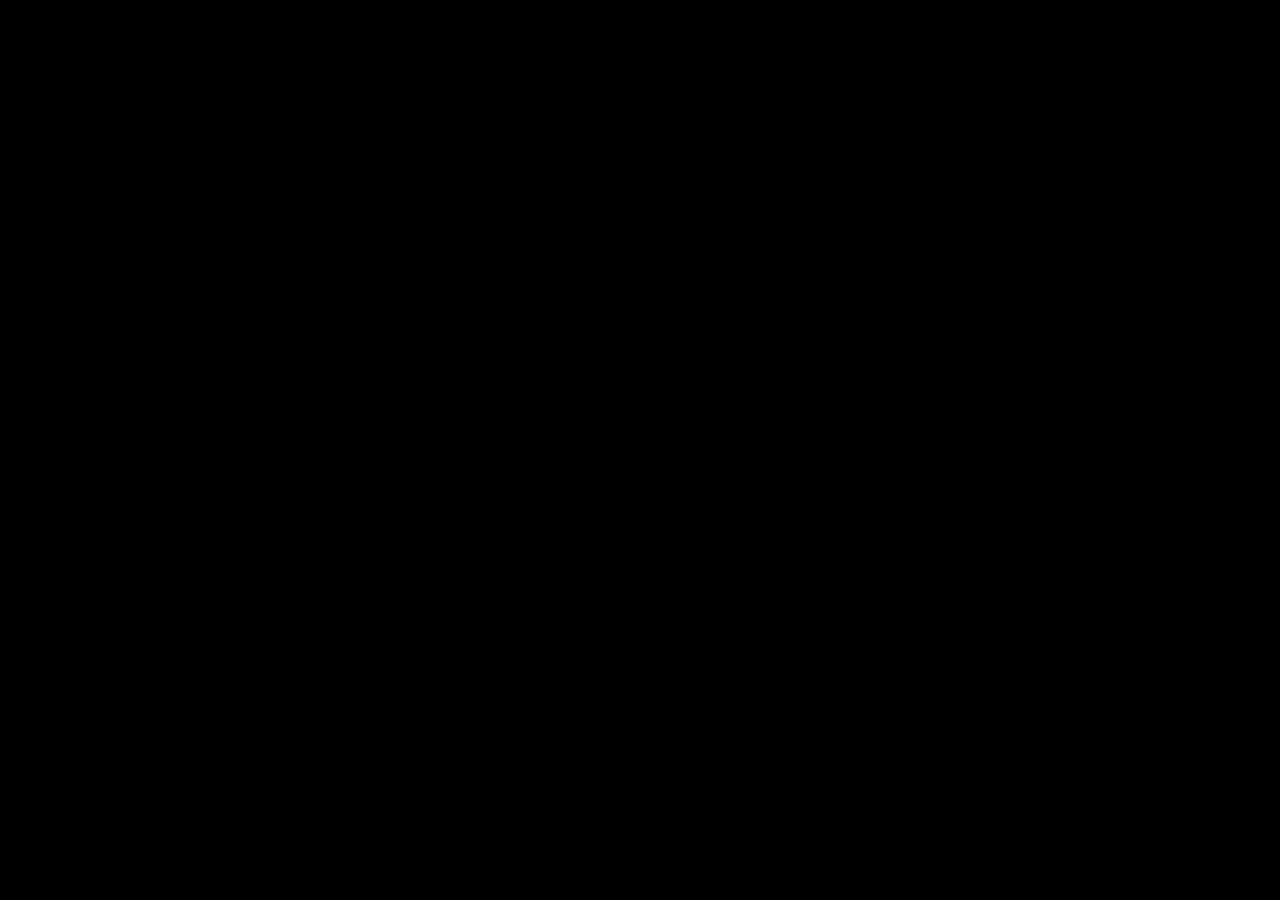
==== index.html @ e36c9ac2 "Adding SASS settings" ====
<!DOCTYPE html>
<html lang="en">
<head>
    <meta charset="UTF-8">
    <meta http-equiv="X-UA-Compatible" content="IE=edge">
    <meta name="viewport" content="width=device-width, initial-scale=1.0">
    <title>Document</title>
    <!-- Links -->
    <link rel="stylesheet" href="./assets/css/styles.css">
</head>
<body>
    
</body>
</html>
---- assets/css/styles.css ----
body {
  background-color: black;
}/*# sourceMappingURL=styles.css.map */
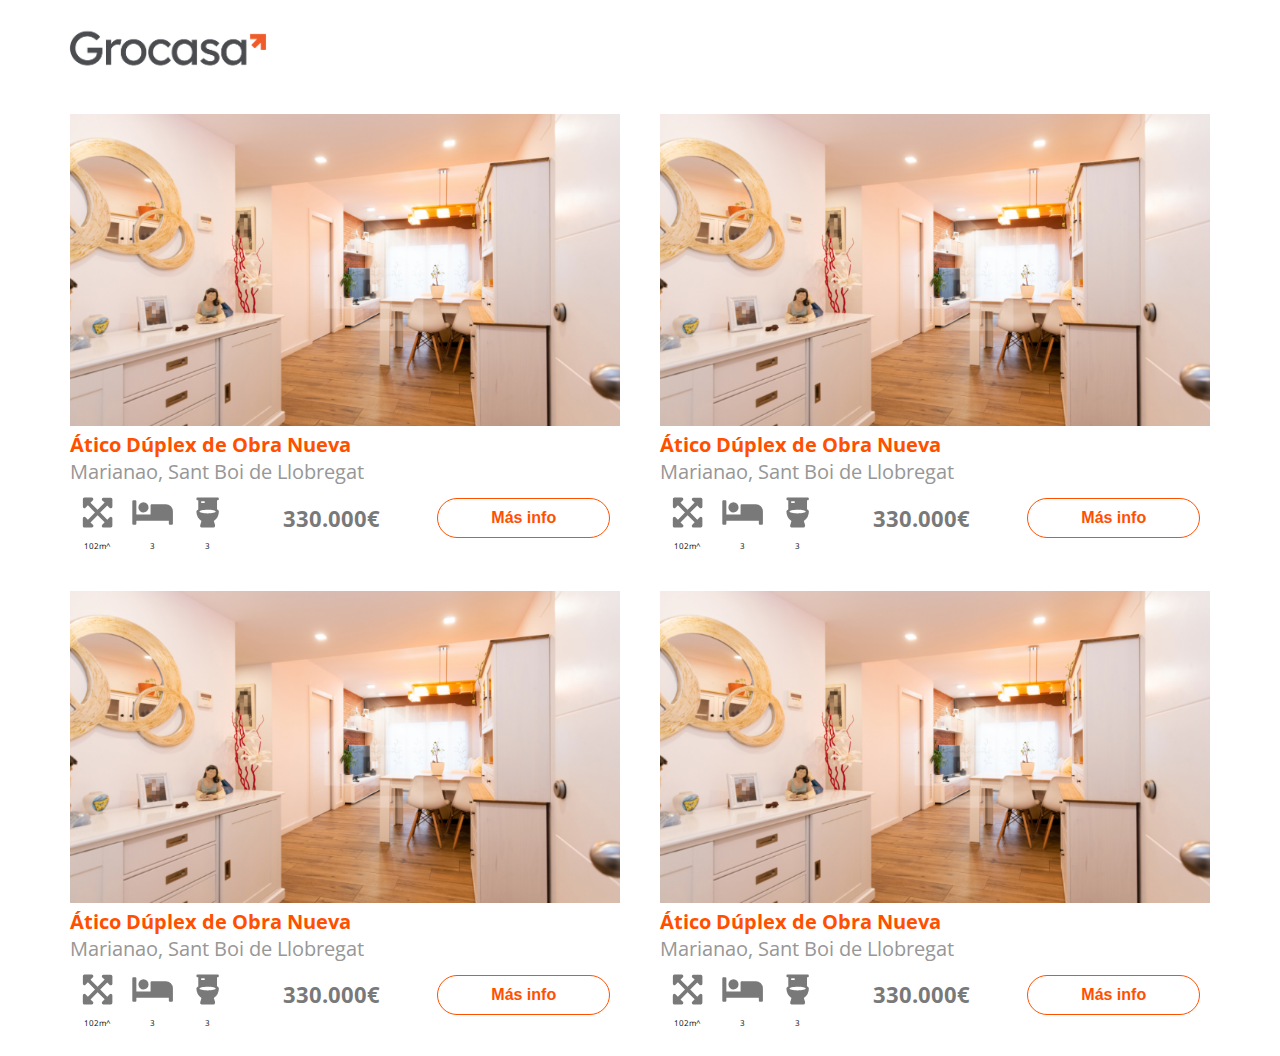
==== commit 7c1843eb: "First part" ====
--- a/index.html
+++ b/index.html
@@ -1,14 +1,131 @@
 <!DOCTYPE html>
 <html lang="en">
-<head>
-    <meta charset="UTF-8">
-    <meta http-equiv="X-UA-Compatible" content="IE=edge">
-    <meta name="viewport" content="width=device-width, initial-scale=1.0">
+  <head>
+    <meta charset="UTF-8" />
+    <meta http-equiv="X-UA-Compatible" content="IE=edge" />
+    <meta name="viewport" content="width=device-width, initial-scale=1.0" />
     <title>Document</title>
     <!-- Links -->
-    <link rel="stylesheet" href="./assets/css/styles.css">
-</head>
-<body>
-    
-</body>
-</html>+    <link rel="stylesheet" href="./assets/css/styles.css" />
+    <link rel="preconnect" href="https://fonts.googleapis.com">
+    <link rel="preconnect" href="https://fonts.gstatic.com" crossorigin>
+    <link href="https://fonts.googleapis.com/css2?family=Open+Sans:ital,wght@0,300;0,400;0,500;0,600;0,700;0,800;1,300;1,400;1,500;1,600;1,700;1,800&display=swap" rel="stylesheet">    
+  </head>
+  <body>
+    <div class="container">
+      <div class="logo">
+        <img src="./assets/images/Grocasa.png" alt="Grocasa logo" />
+      </div>
+      <div class="row">
+        <div class="col-6">
+          <div class="card">
+            <img src="./assets/images/Rectangle -3@2x.png" alt="Product Card" />
+            <h3 class="card-title">Ático Dúplex de Obra Nueva</h3>
+            <span class="card-description">Marianao, Sant Boi de Llobregat</span>
+            <div class="row-items">
+                <div class="first-item">
+                    <img src="./assets/images/WEB_MATERIAL-11.svg" alt="">
+                    <span>102m^</span>
+                </div>
+                <div class="second-item">
+                    <img src="./assets/images/WEB_MATERIAL-10.svg" alt="">
+                    <span>3</span>
+                </div>
+                <div class="third-item">
+                    <img src="./assets/images/WEB_MATERIAL-09.svg" alt="">
+                    <span>3</span>
+                </div>
+                <div class="fourth-item">
+                    <h1>330.000€</h1>
+                </div>
+                <div class="fiveth-item">
+                    <button class="button-redirect" id="redirect">Más info</button>
+                </div>
+            </div>
+          </div>
+        </div>
+        <div class="col-6">
+          <div class="card">
+            <img src="./assets/images/Rectangle -3@2x.png" alt="Product Card" />
+            <h3 class="card-title">Ático Dúplex de Obra Nueva</h3>
+            <span class="card-description">Marianao, Sant Boi de Llobregat</span>
+            <div class="row-items">
+                <div class="first-item">
+                    <img src="./assets/images/WEB_MATERIAL-11.svg" alt="">
+                    <span>102m^</span>
+                </div>
+                <div class="second-item">
+                    <img src="./assets/images/WEB_MATERIAL-10.svg" alt="">
+                    <span>3</span>
+                </div>
+                <div class="third-item">
+                    <img src="./assets/images/WEB_MATERIAL-09.svg" alt="">
+                    <span>3</span>
+                </div>
+                <div class="fourth-item">
+                    <h1>330.000€</h1>
+                </div>
+                <div class="fiveth-item">
+                    <button class="button-redirect" id="redirect">Más info</button>
+                </div>
+            </div>
+          </div>
+        </div>
+        <div class="col-6">
+          <div class="card">
+            <img src="./assets/images/Rectangle -3@2x.png" alt="Product Card" />
+            <h3 class="card-title">Ático Dúplex de Obra Nueva</h3>
+            <span class="card-description">Marianao, Sant Boi de Llobregat</span>
+            <div class="row-items">
+                <div class="first-item">
+                    <img src="./assets/images/WEB_MATERIAL-11.svg" alt="">
+                    <span>102m^</span>
+                </div>
+                <div class="second-item">
+                    <img src="./assets/images/WEB_MATERIAL-10.svg" alt="">
+                    <span>3</span>
+                </div>
+                <div class="third-item">
+                    <img src="./assets/images/WEB_MATERIAL-09.svg" alt="">
+                    <span>3</span>
+                </div>
+                <div class="fourth-item">
+                    <h1>330.000€</h1>
+                </div> 
+                <div class="fiveth-item">
+                    <button class="button-redirect" id="redirect">Más info</button>
+                </div> 
+            </div>
+          </div>
+        </div>
+        <div class="col-6">
+          <div class="card">
+            <img src="./assets/images/Rectangle -3@2x.png" alt="Product Card" />
+            <h3 class="card-title">Ático Dúplex de Obra Nueva</h3>
+            <span class="card-description">Marianao, Sant Boi de Llobregat</span>
+            <div class="row-items">
+                <div class="first-item">
+                    <img src="./assets/images/WEB_MATERIAL-11.svg" alt="">
+                    <span>102m^</span>
+                </div>
+                <div class="second-item">
+                    <img src="./assets/images/WEB_MATERIAL-10.svg" alt="">
+                    <span>3</span>
+                </div>
+                <div class="third-item">
+                    <img src="./assets/images/WEB_MATERIAL-09.svg" alt="">
+                    <span>3</span>
+                </div>
+                <div class="fourth-item">
+                    <h1>330.000€</h1>
+                </div>
+                <div class="fiveth-item">
+                    <button class="button-redirect" id="redirect">Más info</button>
+                </div>
+            </div>
+          </div>
+        </div>
+      </div>
+    </div>
+  </body>
+</html>
--- a/assets/css/styles.css
+++ b/assets/css/styles.css
@@ -1,3 +1,105 @@
+img {
+  width: 100%;
+}
+
+.row {
+  display: flex;
+  flex-wrap: wrap;
+}
+@media (max-width: 768px) {
+  .row {
+    flex-direction: column;
+  }
+}
+
+.col-6 {
+  width: 50%;
+}
+@media (max-width: 820px) {
+  .col-6 {
+    width: 100%;
+  }
+}
+
+.row-items {
+  display: flex;
+}
+
 body {
-  background-color: black;
+  font-family: "Open Sans", sans-serif;
+}
+
+.container {
+  max-width: 1180px;
+  margin-right: auto;
+  margin-left: auto;
+}
+.container .logo {
+  width: 20%;
+}
+@media (max-width: 768px) {
+  .container .logo {
+    display: flex;
+    width: 100%;
+    justify-content: center;
+  }
+  .container .logo img {
+    width: 30%;
+  }
+}
+.container .card {
+  padding: 20px;
+}
+.container .card .card-title {
+  color: #ff5000;
+  margin: 0;
+  font-size: 20px;
+}
+.container .card .card-description {
+  color: #979797;
+  font-size: 20px;
+}
+.container .card .first-item,
+.container .card .second-item,
+.container .card .third-item {
+  display: flex;
+  flex-direction: column;
+  justify-content: center;
+  align-items: center;
+  width: 10%;
+}
+.container .card .first-item span,
+.container .card .second-item span,
+.container .card .third-item span {
+  font-size: 0.5em;
+}
+.container .card .fourth-item,
+.container .card .fiveth-item {
+  display: flex;
+  flex-direction: column;
+  justify-content: center;
+  align-items: center;
+  width: 35%;
+}
+.container .card .fourth-item button,
+.container .card .fiveth-item button {
+  background-color: transparent;
+  border: 1px solid #ff5000;
+  color: #ff5000;
+  width: 90%;
+  height: 40px;
+  font-weight: bold;
+  font-size: 1em;
+  border-radius: 20px;
+}
+.container .card .fourth-item button:hover,
+.container .card .fiveth-item button:hover {
+  background-color: #ff5000;
+  color: #fff;
+}
+.container .card .fourth-item h1 {
+  font-size: 1em;
+  text-align: center;
+  font-size: 140%;
+  color: #797979;
 }/*# sourceMappingURL=styles.css.map */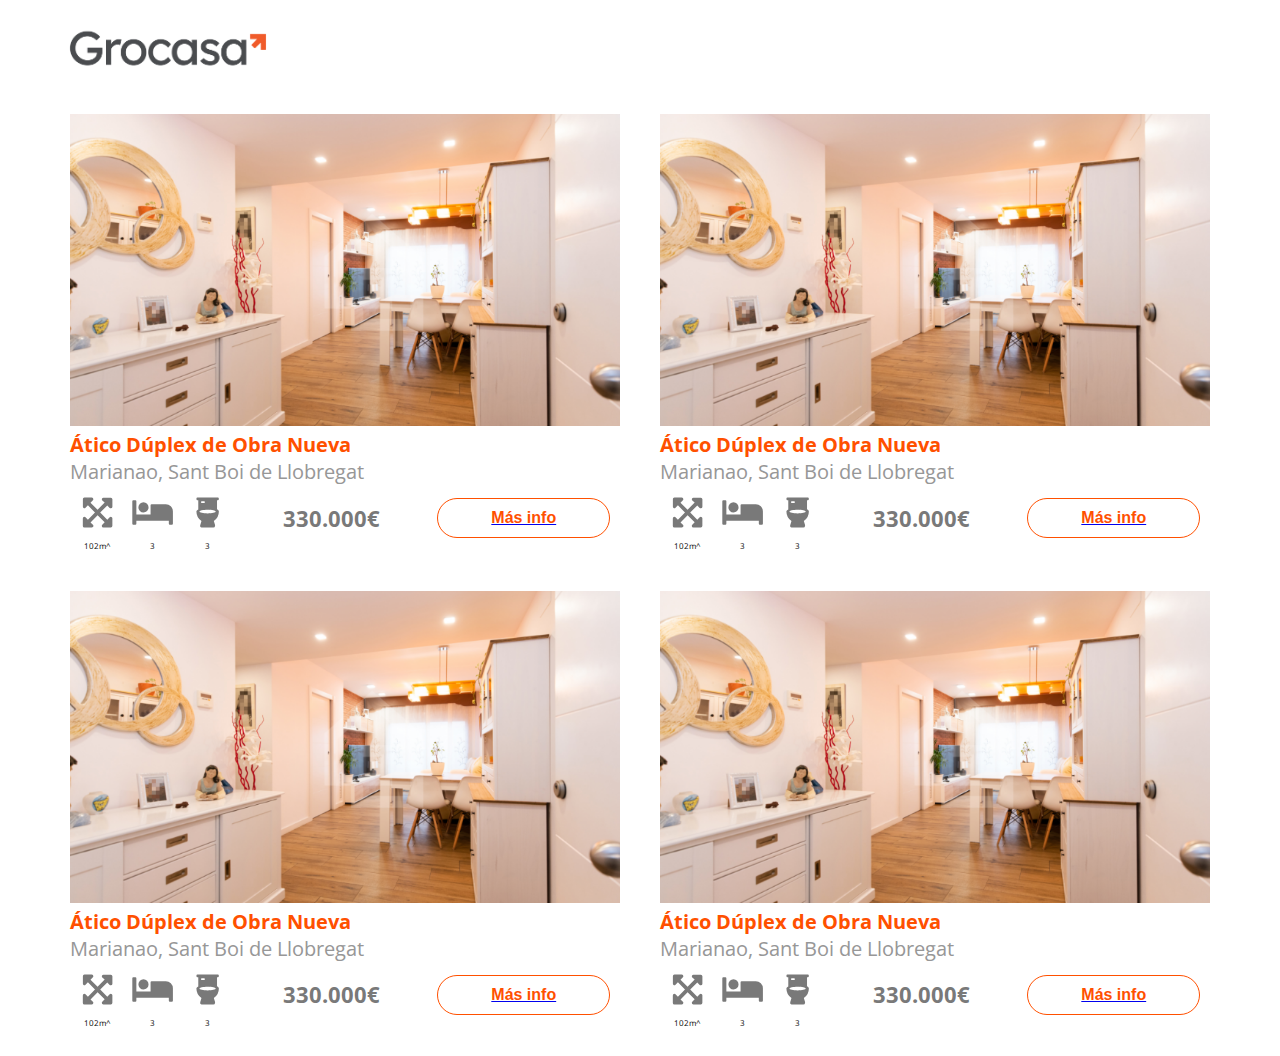
==== commit 16b51295: "Finished project" ====
--- a/index.html
+++ b/index.html
@@ -4,12 +4,15 @@
     <meta charset="UTF-8" />
     <meta http-equiv="X-UA-Compatible" content="IE=edge" />
     <meta name="viewport" content="width=device-width, initial-scale=1.0" />
-    <title>Document</title>
+    <title>Grocasa</title>
     <!-- Links -->
     <link rel="stylesheet" href="./assets/css/styles.css" />
-    <link rel="preconnect" href="https://fonts.googleapis.com">
-    <link rel="preconnect" href="https://fonts.gstatic.com" crossorigin>
-    <link href="https://fonts.googleapis.com/css2?family=Open+Sans:ital,wght@0,300;0,400;0,500;0,600;0,700;0,800;1,300;1,400;1,500;1,600;1,700;1,800&display=swap" rel="stylesheet">    
+    <link rel="preconnect" href="https://fonts.googleapis.com" />
+    <link rel="preconnect" href="https://fonts.gstatic.com" crossorigin />
+    <link
+      href="https://fonts.googleapis.com/css2?family=Open+Sans:ital,wght@0,300;0,400;0,500;0,600;0,700;0,800;1,300;1,400;1,500;1,600;1,700;1,800&display=swap"
+      rel="stylesheet"
+    />
   </head>
   <body>
     <div class="container">
@@ -21,26 +24,28 @@
           <div class="card">
             <img src="./assets/images/Rectangle -3@2x.png" alt="Product Card" />
             <h3 class="card-title">Ático Dúplex de Obra Nueva</h3>
-            <span class="card-description">Marianao, Sant Boi de Llobregat</span>
+            <span class="card-description"
+              >Marianao, Sant Boi de Llobregat</span
+            >
             <div class="row-items">
-                <div class="first-item">
-                    <img src="./assets/images/WEB_MATERIAL-11.svg" alt="">
-                    <span>102m^</span>
-                </div>
-                <div class="second-item">
-                    <img src="./assets/images/WEB_MATERIAL-10.svg" alt="">
-                    <span>3</span>
-                </div>
-                <div class="third-item">
-                    <img src="./assets/images/WEB_MATERIAL-09.svg" alt="">
-                    <span>3</span>
-                </div>
-                <div class="fourth-item">
-                    <h1>330.000€</h1>
-                </div>
-                <div class="fiveth-item">
-                    <button class="button-redirect" id="redirect">Más info</button>
-                </div>
+              <div class="first-item">
+                <img src="./assets/images/WEB_MATERIAL-11.svg" alt="" />
+                <span>102m^</span>
+              </div>
+              <div class="second-item">
+                <img src="./assets/images/WEB_MATERIAL-10.svg" alt="" />
+                <span>3</span>
+              </div>
+              <div class="third-item">
+                <img src="./assets/images/WEB_MATERIAL-09.svg" alt="" />
+                <span>3</span>
+              </div>
+              <div class="fourth-item">
+                <h1>330.000€</h1>
+              </div>
+              <a href="./details.html" class="fiveth-item">
+                <button class="button-redirect" id="redirect">Más info</button>
+              </a>
             </div>
           </div>
         </div>
@@ -48,26 +53,28 @@
           <div class="card">
             <img src="./assets/images/Rectangle -3@2x.png" alt="Product Card" />
             <h3 class="card-title">Ático Dúplex de Obra Nueva</h3>
-            <span class="card-description">Marianao, Sant Boi de Llobregat</span>
+            <span class="card-description"
+              >Marianao, Sant Boi de Llobregat</span
+            >
             <div class="row-items">
-                <div class="first-item">
-                    <img src="./assets/images/WEB_MATERIAL-11.svg" alt="">
-                    <span>102m^</span>
-                </div>
-                <div class="second-item">
-                    <img src="./assets/images/WEB_MATERIAL-10.svg" alt="">
-                    <span>3</span>
-                </div>
-                <div class="third-item">
-                    <img src="./assets/images/WEB_MATERIAL-09.svg" alt="">
-                    <span>3</span>
-                </div>
-                <div class="fourth-item">
-                    <h1>330.000€</h1>
-                </div>
-                <div class="fiveth-item">
-                    <button class="button-redirect" id="redirect">Más info</button>
-                </div>
+              <div class="first-item">
+                <img src="./assets/images/WEB_MATERIAL-11.svg" alt="" />
+                <span>102m^</span>
+              </div>
+              <div class="second-item">
+                <img src="./assets/images/WEB_MATERIAL-10.svg" alt="" />
+                <span>3</span>
+              </div>
+              <div class="third-item">
+                <img src="./assets/images/WEB_MATERIAL-09.svg" alt="" />
+                <span>3</span>
+              </div>
+              <div class="fourth-item">
+                <h1>330.000€</h1>
+              </div>
+              <a href="./details.html" class="fiveth-item">
+                <button class="button-redirect" id="redirect2">Más info</button>
+              </a>
             </div>
           </div>
         </div>
@@ -75,26 +82,28 @@
           <div class="card">
             <img src="./assets/images/Rectangle -3@2x.png" alt="Product Card" />
             <h3 class="card-title">Ático Dúplex de Obra Nueva</h3>
-            <span class="card-description">Marianao, Sant Boi de Llobregat</span>
+            <span class="card-description"
+              >Marianao, Sant Boi de Llobregat</span
+            >
             <div class="row-items">
-                <div class="first-item">
-                    <img src="./assets/images/WEB_MATERIAL-11.svg" alt="">
-                    <span>102m^</span>
-                </div>
-                <div class="second-item">
-                    <img src="./assets/images/WEB_MATERIAL-10.svg" alt="">
-                    <span>3</span>
-                </div>
-                <div class="third-item">
-                    <img src="./assets/images/WEB_MATERIAL-09.svg" alt="">
-                    <span>3</span>
-                </div>
-                <div class="fourth-item">
-                    <h1>330.000€</h1>
-                </div> 
-                <div class="fiveth-item">
-                    <button class="button-redirect" id="redirect">Más info</button>
-                </div> 
+              <div class="first-item">
+                <img src="./assets/images/WEB_MATERIAL-11.svg" alt="" />
+                <span>102m^</span>
+              </div>
+              <div class="second-item">
+                <img src="./assets/images/WEB_MATERIAL-10.svg" alt="" />
+                <span>3</span>
+              </div>
+              <div class="third-item">
+                <img src="./assets/images/WEB_MATERIAL-09.svg" alt="" />
+                <span>3</span>
+              </div>
+              <div class="fourth-item">
+                <h1>330.000€</h1>
+              </div>
+              <a href="./details.html" class="fiveth-item">
+                <button class="button-redirect" id="redirect3">Más info</button>
+              </a>
             </div>
           </div>
         </div>
@@ -102,26 +111,28 @@
           <div class="card">
             <img src="./assets/images/Rectangle -3@2x.png" alt="Product Card" />
             <h3 class="card-title">Ático Dúplex de Obra Nueva</h3>
-            <span class="card-description">Marianao, Sant Boi de Llobregat</span>
+            <span class="card-description"
+              >Marianao, Sant Boi de Llobregat</span
+            >
             <div class="row-items">
-                <div class="first-item">
-                    <img src="./assets/images/WEB_MATERIAL-11.svg" alt="">
-                    <span>102m^</span>
-                </div>
-                <div class="second-item">
-                    <img src="./assets/images/WEB_MATERIAL-10.svg" alt="">
-                    <span>3</span>
-                </div>
-                <div class="third-item">
-                    <img src="./assets/images/WEB_MATERIAL-09.svg" alt="">
-                    <span>3</span>
-                </div>
-                <div class="fourth-item">
-                    <h1>330.000€</h1>
-                </div>
-                <div class="fiveth-item">
-                    <button class="button-redirect" id="redirect">Más info</button>
-                </div>
+              <div class="first-item">
+                <img src="./assets/images/WEB_MATERIAL-11.svg" alt="" />
+                <span>102m^</span>
+              </div>
+              <div class="second-item">
+                <img src="./assets/images/WEB_MATERIAL-10.svg" alt="" />
+                <span>3</span>
+              </div>
+              <div class="third-item">
+                <img src="./assets/images/WEB_MATERIAL-09.svg" alt="" />
+                <span>3</span>
+              </div>
+              <div class="fourth-item">
+                <h1>330.000€</h1>
+              </div>
+              <a href="./details.html" class="fiveth-item">
+                <button class="button-redirect" id="redirect4">Más info</button>
+              </a>
             </div>
           </div>
         </div>
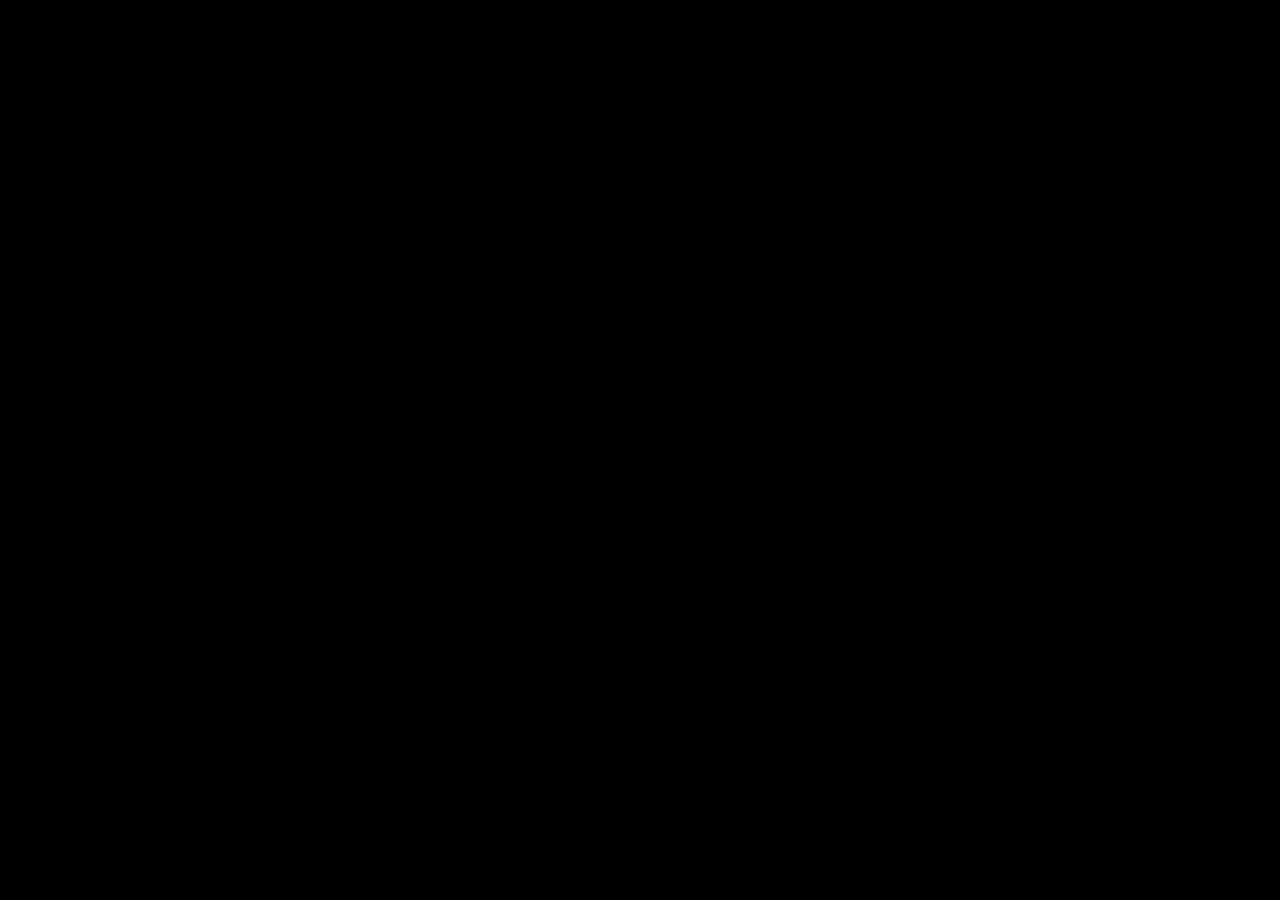
==== commit 8a863d62: "Merge pull request #2 from IAmNelsonArevalo/development" ====
--- a/index.html
+++ b/index.html
@@ -1,142 +1,14 @@
 <!DOCTYPE html>
 <html lang="en">
-  <head>
-    <meta charset="UTF-8" />
-    <meta http-equiv="X-UA-Compatible" content="IE=edge" />
-    <meta name="viewport" content="width=device-width, initial-scale=1.0" />
-    <title>Grocasa</title>
+<head>
+    <meta charset="UTF-8">
+    <meta http-equiv="X-UA-Compatible" content="IE=edge">
+    <meta name="viewport" content="width=device-width, initial-scale=1.0">
+    <title>Document</title>
     <!-- Links -->
-    <link rel="stylesheet" href="./assets/css/styles.css" />
-    <link rel="preconnect" href="https://fonts.googleapis.com" />
-    <link rel="preconnect" href="https://fonts.gstatic.com" crossorigin />
-    <link
-      href="https://fonts.googleapis.com/css2?family=Open+Sans:ital,wght@0,300;0,400;0,500;0,600;0,700;0,800;1,300;1,400;1,500;1,600;1,700;1,800&display=swap"
-      rel="stylesheet"
-    />
-  </head>
-  <body>
-    <div class="container">
-      <div class="logo">
-        <img src="./assets/images/Grocasa.png" alt="Grocasa logo" />
-      </div>
-      <div class="row">
-        <div class="col-6">
-          <div class="card">
-            <img src="./assets/images/Rectangle -3@2x.png" alt="Product Card" />
-            <h3 class="card-title">Ático Dúplex de Obra Nueva</h3>
-            <span class="card-description"
-              >Marianao, Sant Boi de Llobregat</span
-            >
-            <div class="row-items">
-              <div class="first-item">
-                <img src="./assets/images/WEB_MATERIAL-11.svg" alt="" />
-                <span>102m^</span>
-              </div>
-              <div class="second-item">
-                <img src="./assets/images/WEB_MATERIAL-10.svg" alt="" />
-                <span>3</span>
-              </div>
-              <div class="third-item">
-                <img src="./assets/images/WEB_MATERIAL-09.svg" alt="" />
-                <span>3</span>
-              </div>
-              <div class="fourth-item">
-                <h1>330.000€</h1>
-              </div>
-              <a href="./details.html" class="fiveth-item">
-                <button class="button-redirect" id="redirect">Más info</button>
-              </a>
-            </div>
-          </div>
-        </div>
-        <div class="col-6">
-          <div class="card">
-            <img src="./assets/images/Rectangle -3@2x.png" alt="Product Card" />
-            <h3 class="card-title">Ático Dúplex de Obra Nueva</h3>
-            <span class="card-description"
-              >Marianao, Sant Boi de Llobregat</span
-            >
-            <div class="row-items">
-              <div class="first-item">
-                <img src="./assets/images/WEB_MATERIAL-11.svg" alt="" />
-                <span>102m^</span>
-              </div>
-              <div class="second-item">
-                <img src="./assets/images/WEB_MATERIAL-10.svg" alt="" />
-                <span>3</span>
-              </div>
-              <div class="third-item">
-                <img src="./assets/images/WEB_MATERIAL-09.svg" alt="" />
-                <span>3</span>
-              </div>
-              <div class="fourth-item">
-                <h1>330.000€</h1>
-              </div>
-              <a href="./details.html" class="fiveth-item">
-                <button class="button-redirect" id="redirect2">Más info</button>
-              </a>
-            </div>
-          </div>
-        </div>
-        <div class="col-6">
-          <div class="card">
-            <img src="./assets/images/Rectangle -3@2x.png" alt="Product Card" />
-            <h3 class="card-title">Ático Dúplex de Obra Nueva</h3>
-            <span class="card-description"
-              >Marianao, Sant Boi de Llobregat</span
-            >
-            <div class="row-items">
-              <div class="first-item">
-                <img src="./assets/images/WEB_MATERIAL-11.svg" alt="" />
-                <span>102m^</span>
-              </div>
-              <div class="second-item">
-                <img src="./assets/images/WEB_MATERIAL-10.svg" alt="" />
-                <span>3</span>
-              </div>
-              <div class="third-item">
-                <img src="./assets/images/WEB_MATERIAL-09.svg" alt="" />
-                <span>3</span>
-              </div>
-              <div class="fourth-item">
-                <h1>330.000€</h1>
-              </div>
-              <a href="./details.html" class="fiveth-item">
-                <button class="button-redirect" id="redirect3">Más info</button>
-              </a>
-            </div>
-          </div>
-        </div>
-        <div class="col-6">
-          <div class="card">
-            <img src="./assets/images/Rectangle -3@2x.png" alt="Product Card" />
-            <h3 class="card-title">Ático Dúplex de Obra Nueva</h3>
-            <span class="card-description"
-              >Marianao, Sant Boi de Llobregat</span
-            >
-            <div class="row-items">
-              <div class="first-item">
-                <img src="./assets/images/WEB_MATERIAL-11.svg" alt="" />
-                <span>102m^</span>
-              </div>
-              <div class="second-item">
-                <img src="./assets/images/WEB_MATERIAL-10.svg" alt="" />
-                <span>3</span>
-              </div>
-              <div class="third-item">
-                <img src="./assets/images/WEB_MATERIAL-09.svg" alt="" />
-                <span>3</span>
-              </div>
-              <div class="fourth-item">
-                <h1>330.000€</h1>
-              </div>
-              <a href="./details.html" class="fiveth-item">
-                <button class="button-redirect" id="redirect4">Más info</button>
-              </a>
-            </div>
-          </div>
-        </div>
-      </div>
-    </div>
-  </body>
-</html>
+    <link rel="stylesheet" href="./assets/css/styles.css">
+</head>
+<body>
+    
+</body>
+</html>--- a/assets/css/styles.css
+++ b/assets/css/styles.css
@@ -1,105 +1,3 @@
-img {
-  width: 100%;
-}
-
-.row {
-  display: flex;
-  flex-wrap: wrap;
-}
-@media (max-width: 768px) {
-  .row {
-    flex-direction: column;
-  }
-}
-
-.col-6 {
-  width: 50%;
-}
-@media (max-width: 820px) {
-  .col-6 {
-    width: 100%;
-  }
-}
-
-.row-items {
-  display: flex;
-}
-
 body {
-  font-family: "Open Sans", sans-serif;
-}
-
-.container {
-  max-width: 1180px;
-  margin-right: auto;
-  margin-left: auto;
-}
-.container .logo {
-  width: 20%;
-}
-@media (max-width: 768px) {
-  .container .logo {
-    display: flex;
-    width: 100%;
-    justify-content: center;
-  }
-  .container .logo img {
-    width: 30%;
-  }
-}
-.container .card {
-  padding: 20px;
-}
-.container .card .card-title {
-  color: #ff5000;
-  margin: 0;
-  font-size: 20px;
-}
-.container .card .card-description {
-  color: #979797;
-  font-size: 20px;
-}
-.container .card .first-item,
-.container .card .second-item,
-.container .card .third-item {
-  display: flex;
-  flex-direction: column;
-  justify-content: center;
-  align-items: center;
-  width: 10%;
-}
-.container .card .first-item span,
-.container .card .second-item span,
-.container .card .third-item span {
-  font-size: 0.5em;
-}
-.container .card .fourth-item,
-.container .card .fiveth-item {
-  display: flex;
-  flex-direction: column;
-  justify-content: center;
-  align-items: center;
-  width: 35%;
-}
-.container .card .fourth-item button,
-.container .card .fiveth-item button {
-  background-color: transparent;
-  border: 1px solid #ff5000;
-  color: #ff5000;
-  width: 90%;
-  height: 40px;
-  font-weight: bold;
-  font-size: 1em;
-  border-radius: 20px;
-}
-.container .card .fourth-item button:hover,
-.container .card .fiveth-item button:hover {
-  background-color: #ff5000;
-  color: #fff;
-}
-.container .card .fourth-item h1 {
-  font-size: 1em;
-  text-align: center;
-  font-size: 140%;
-  color: #797979;
+  background-color: black;
 }/*# sourceMappingURL=styles.css.map */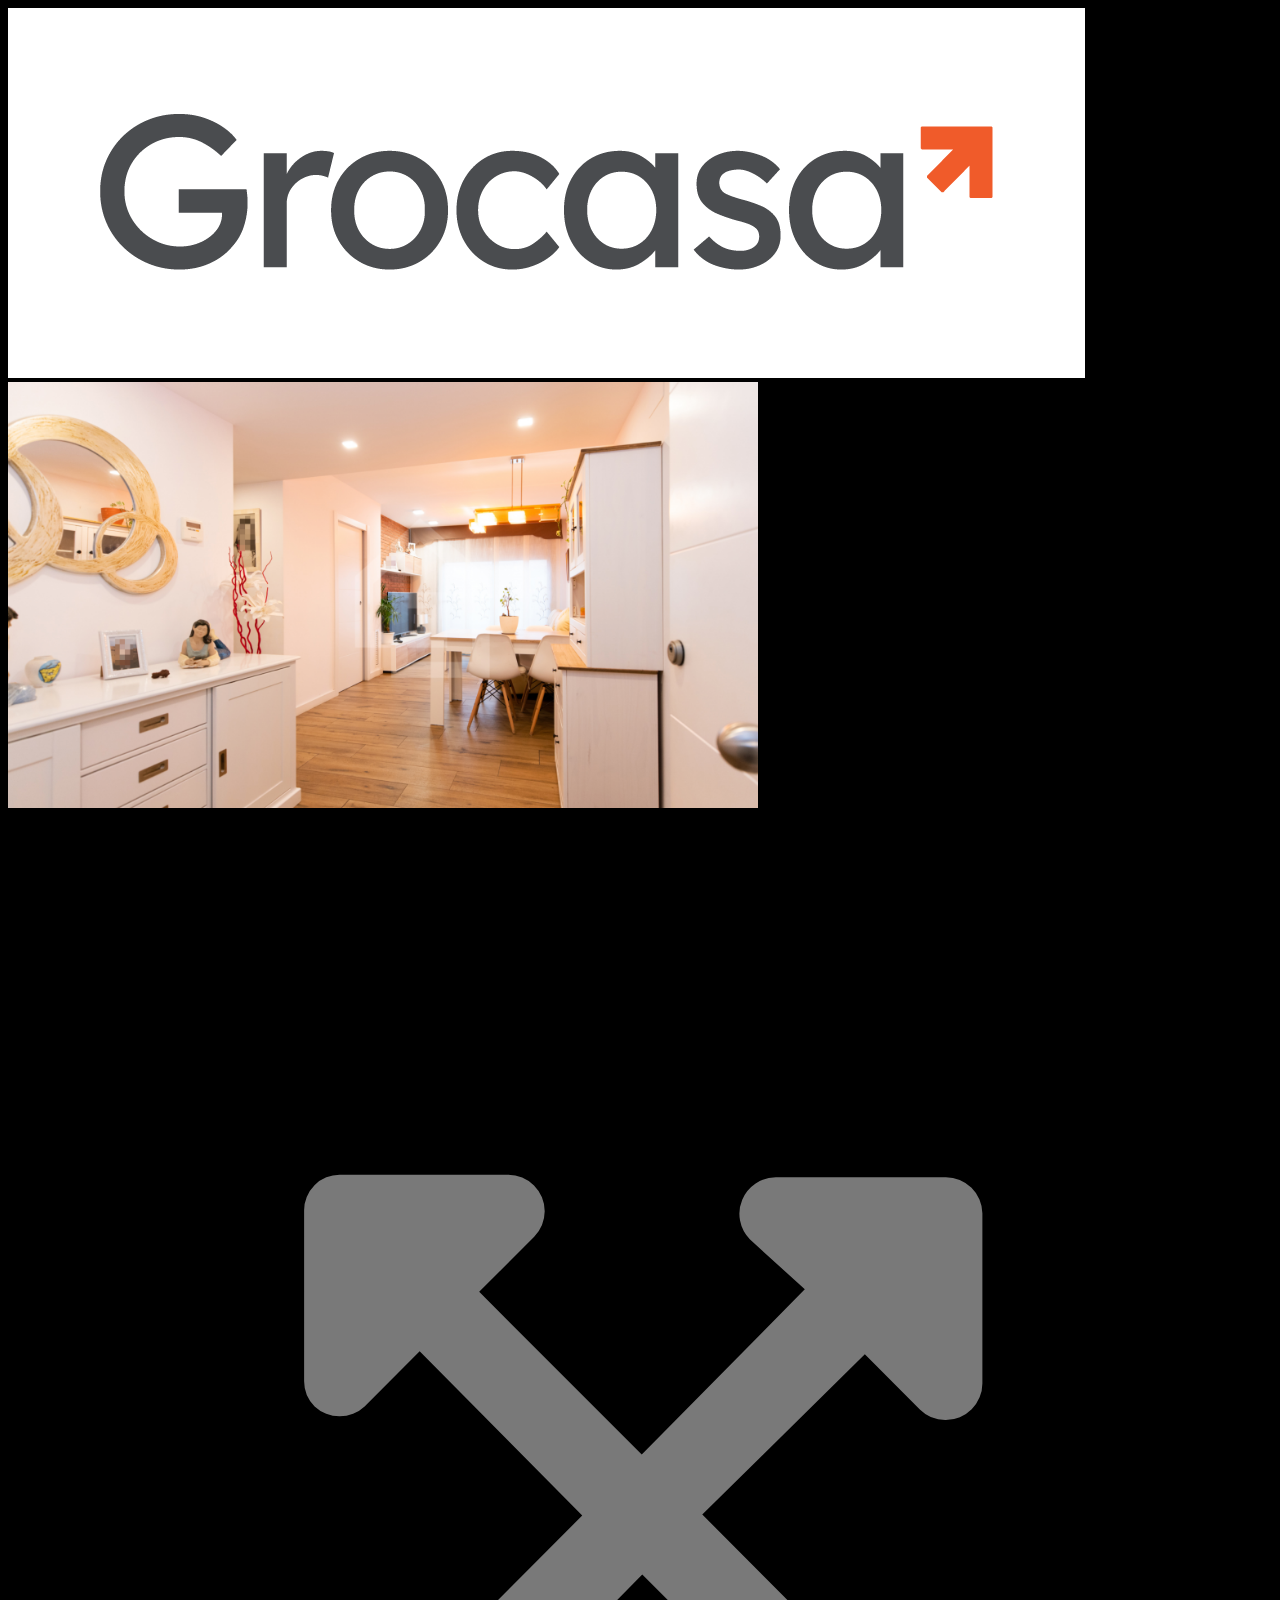
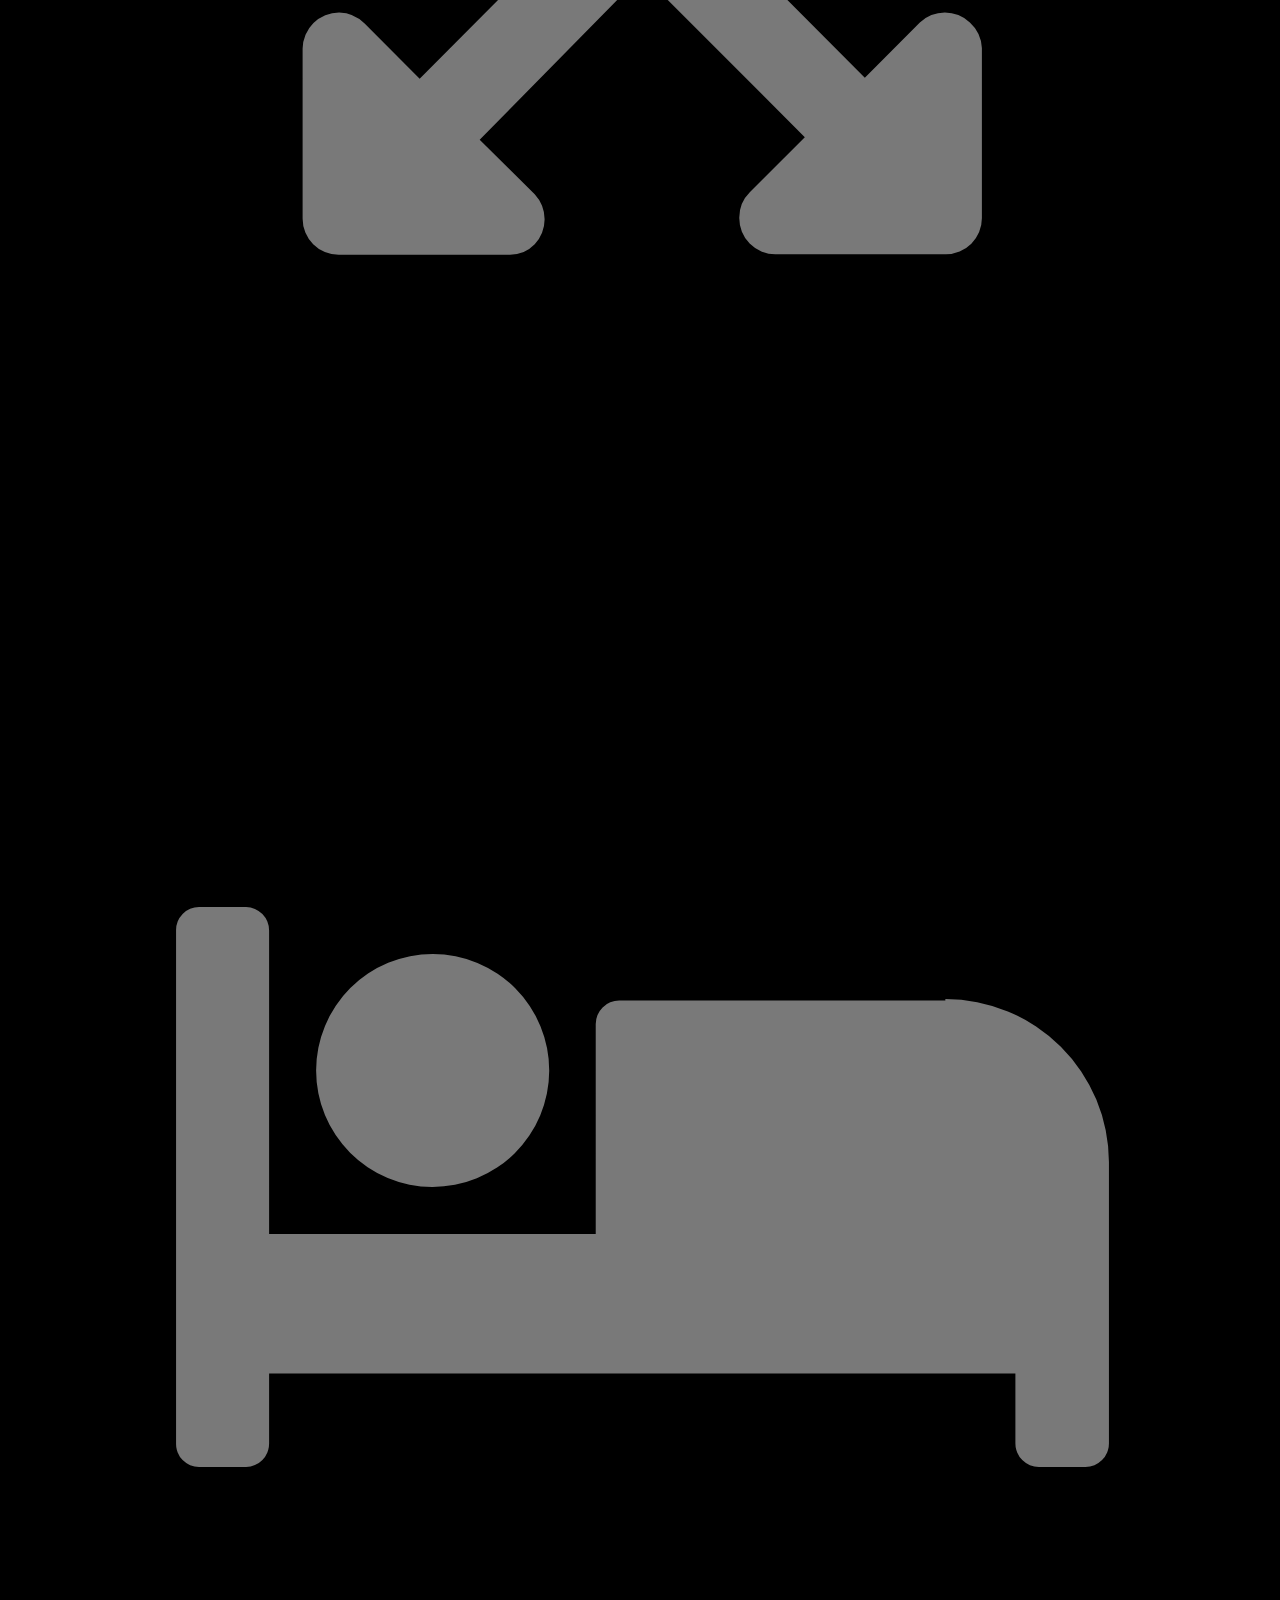
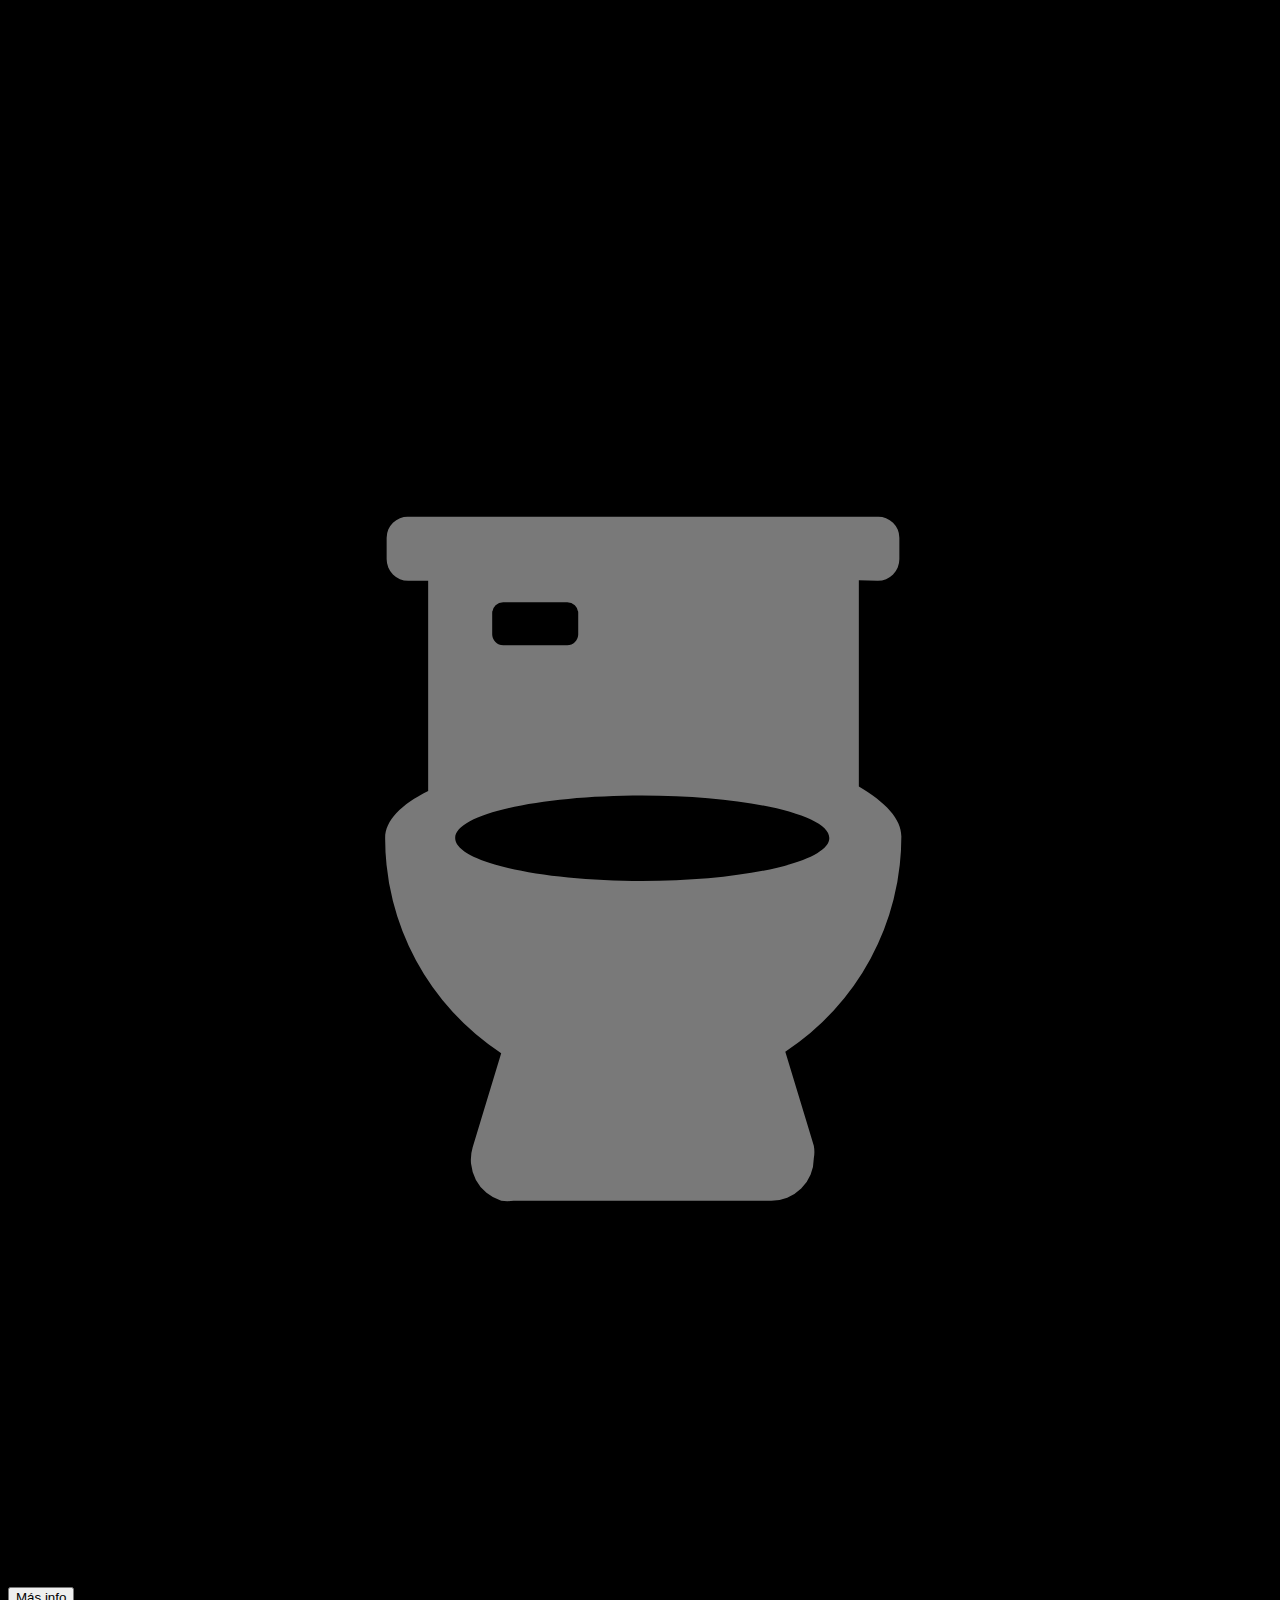
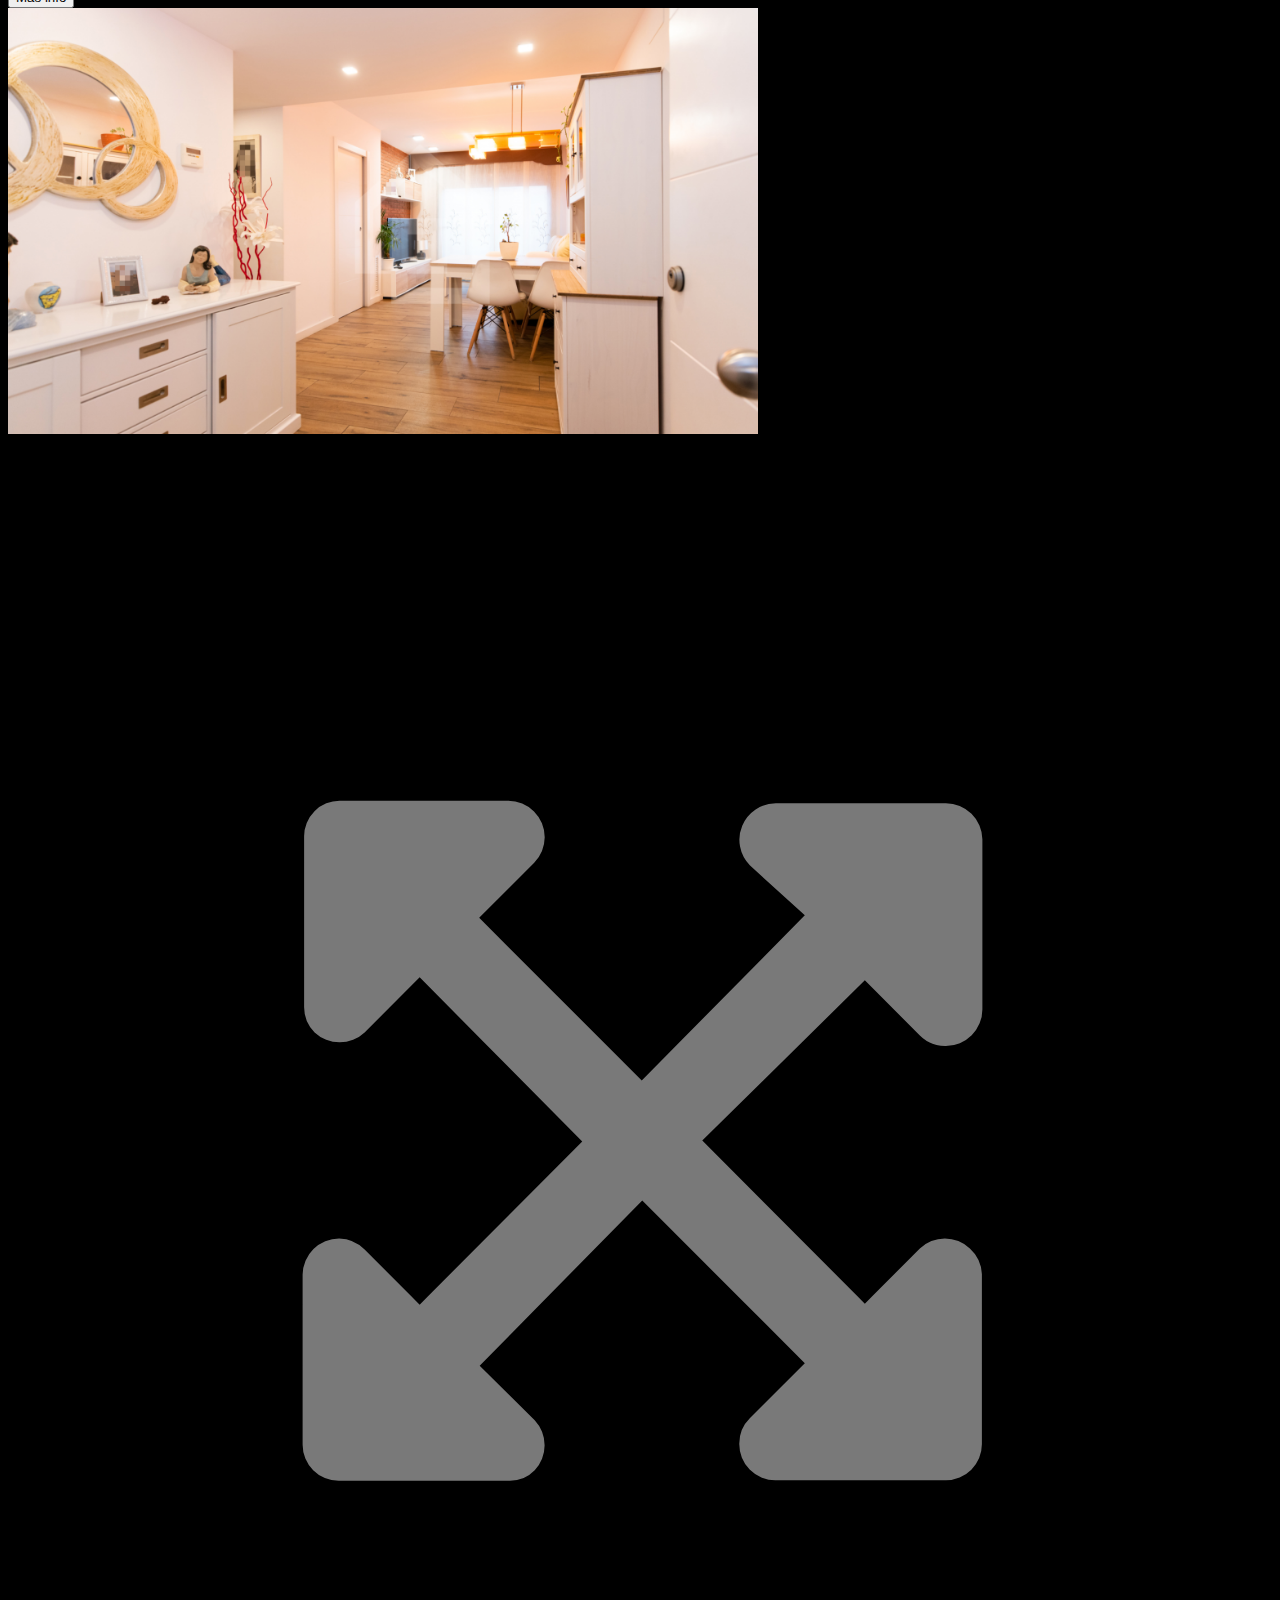
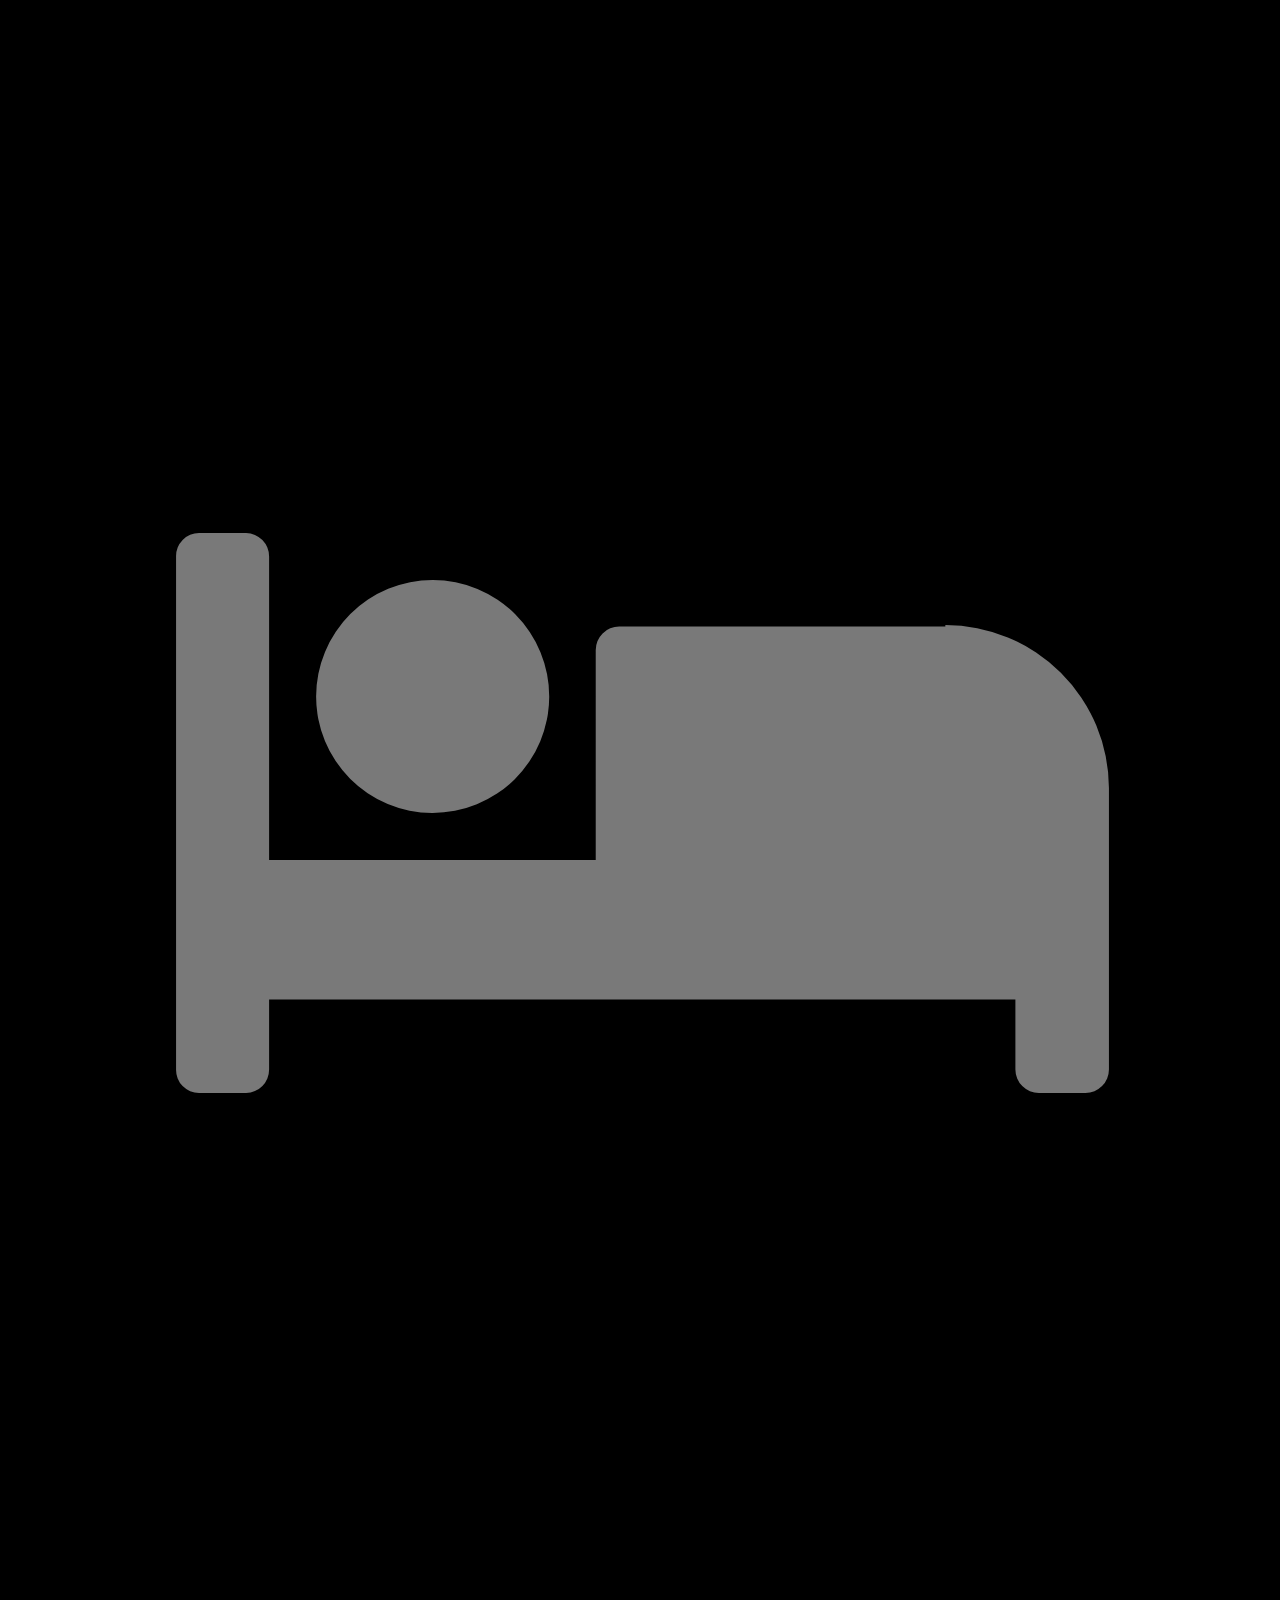
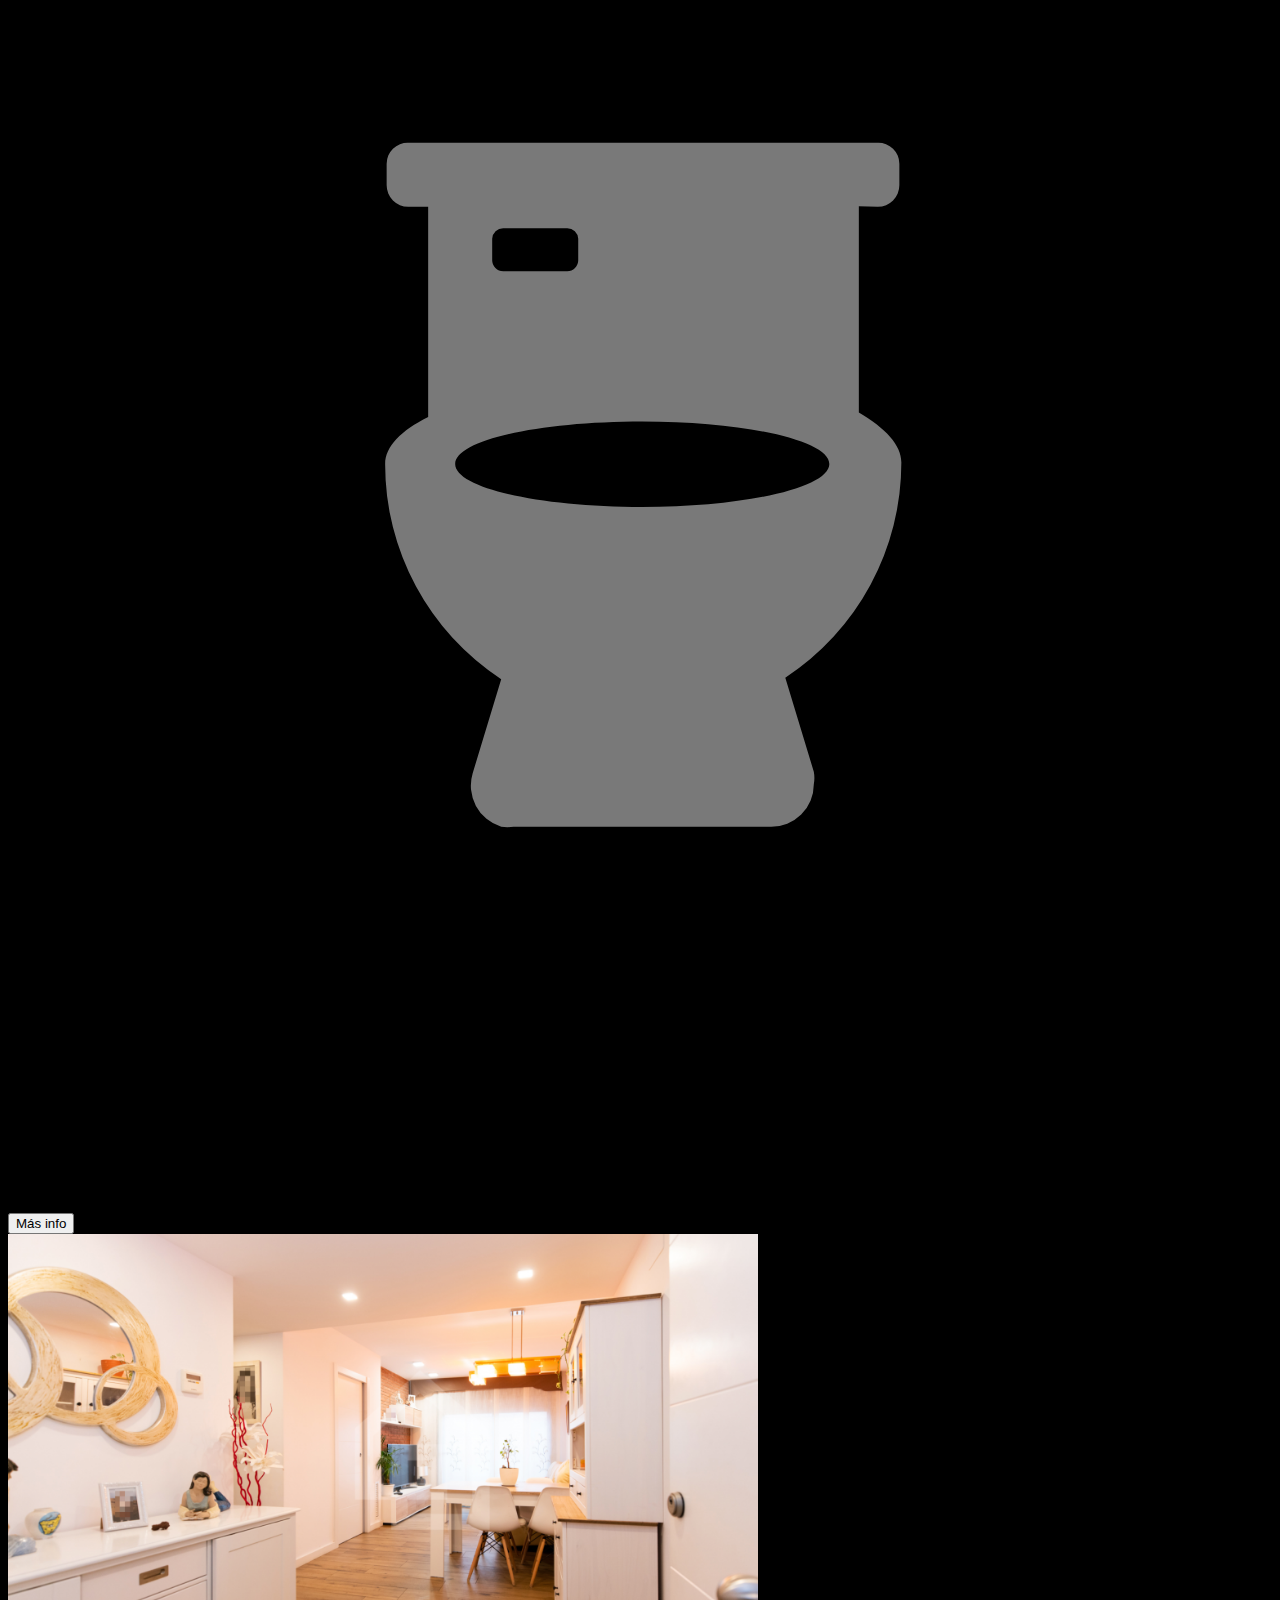
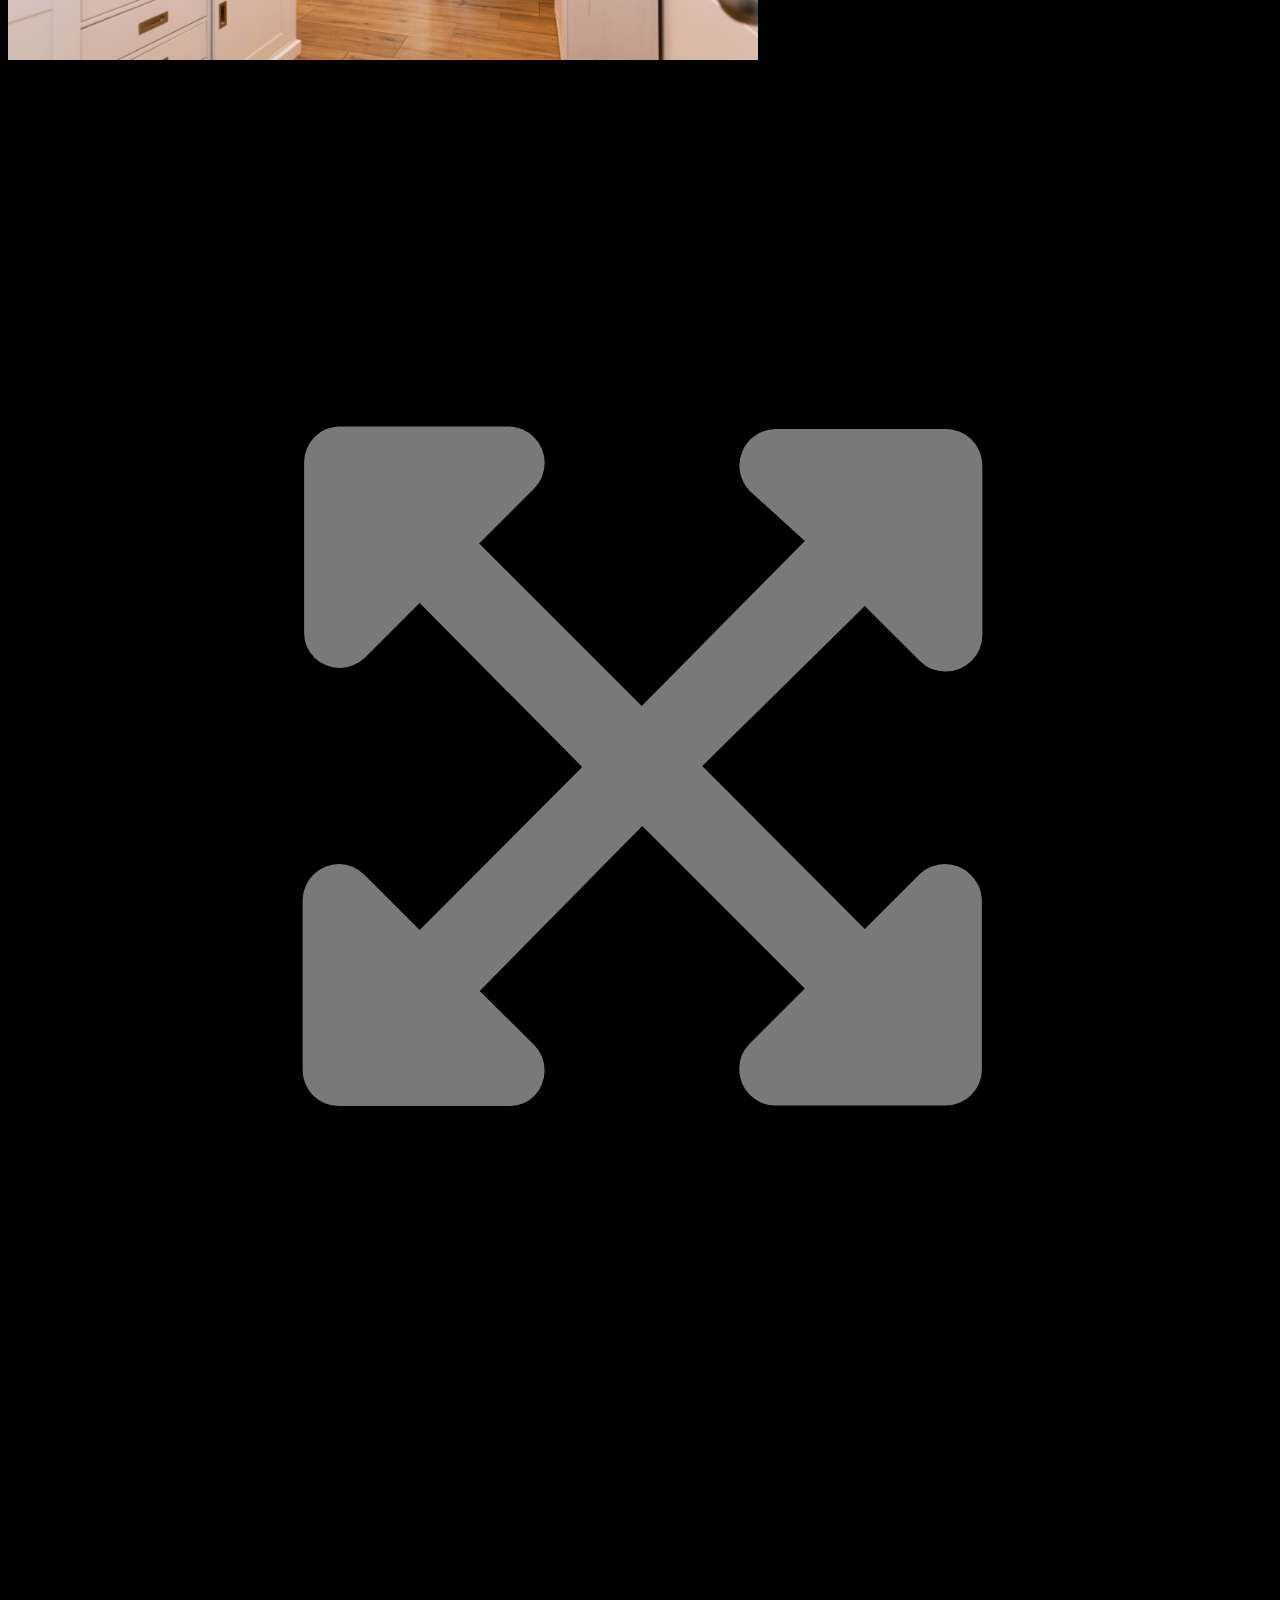
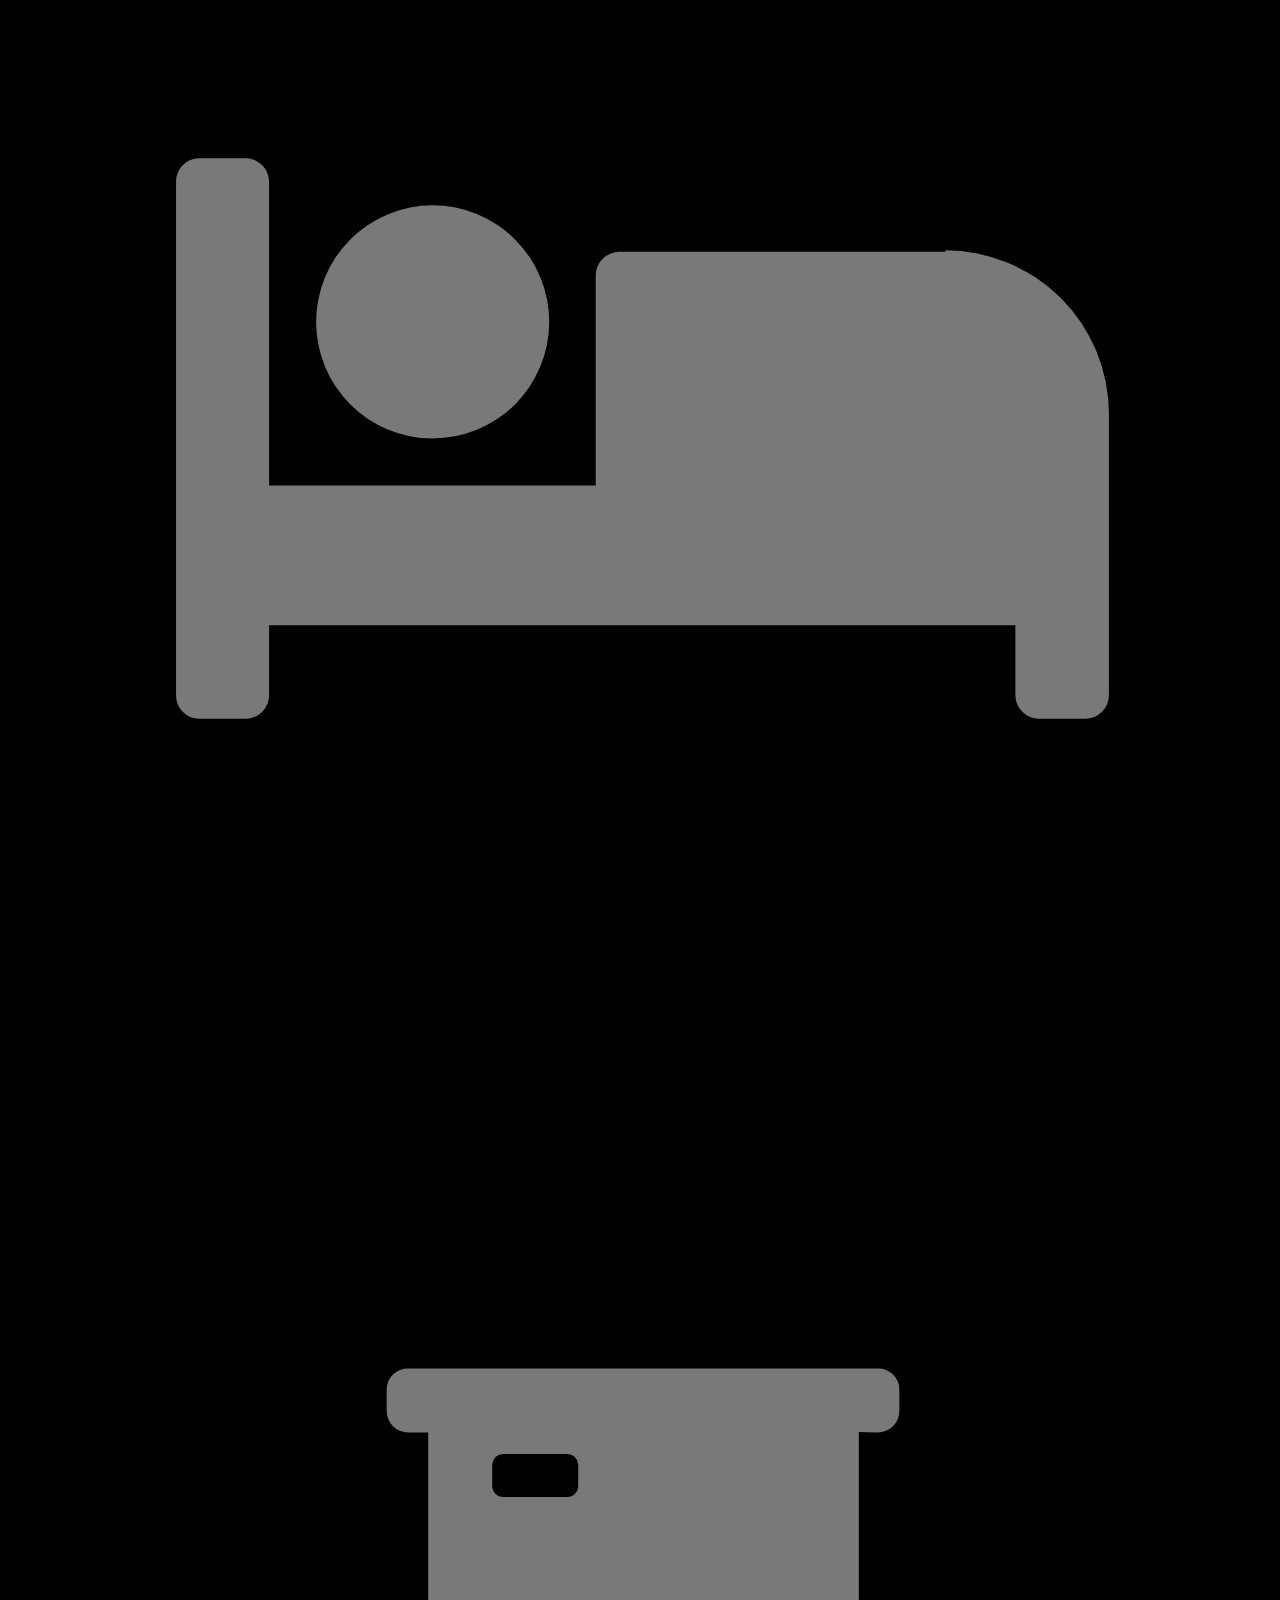
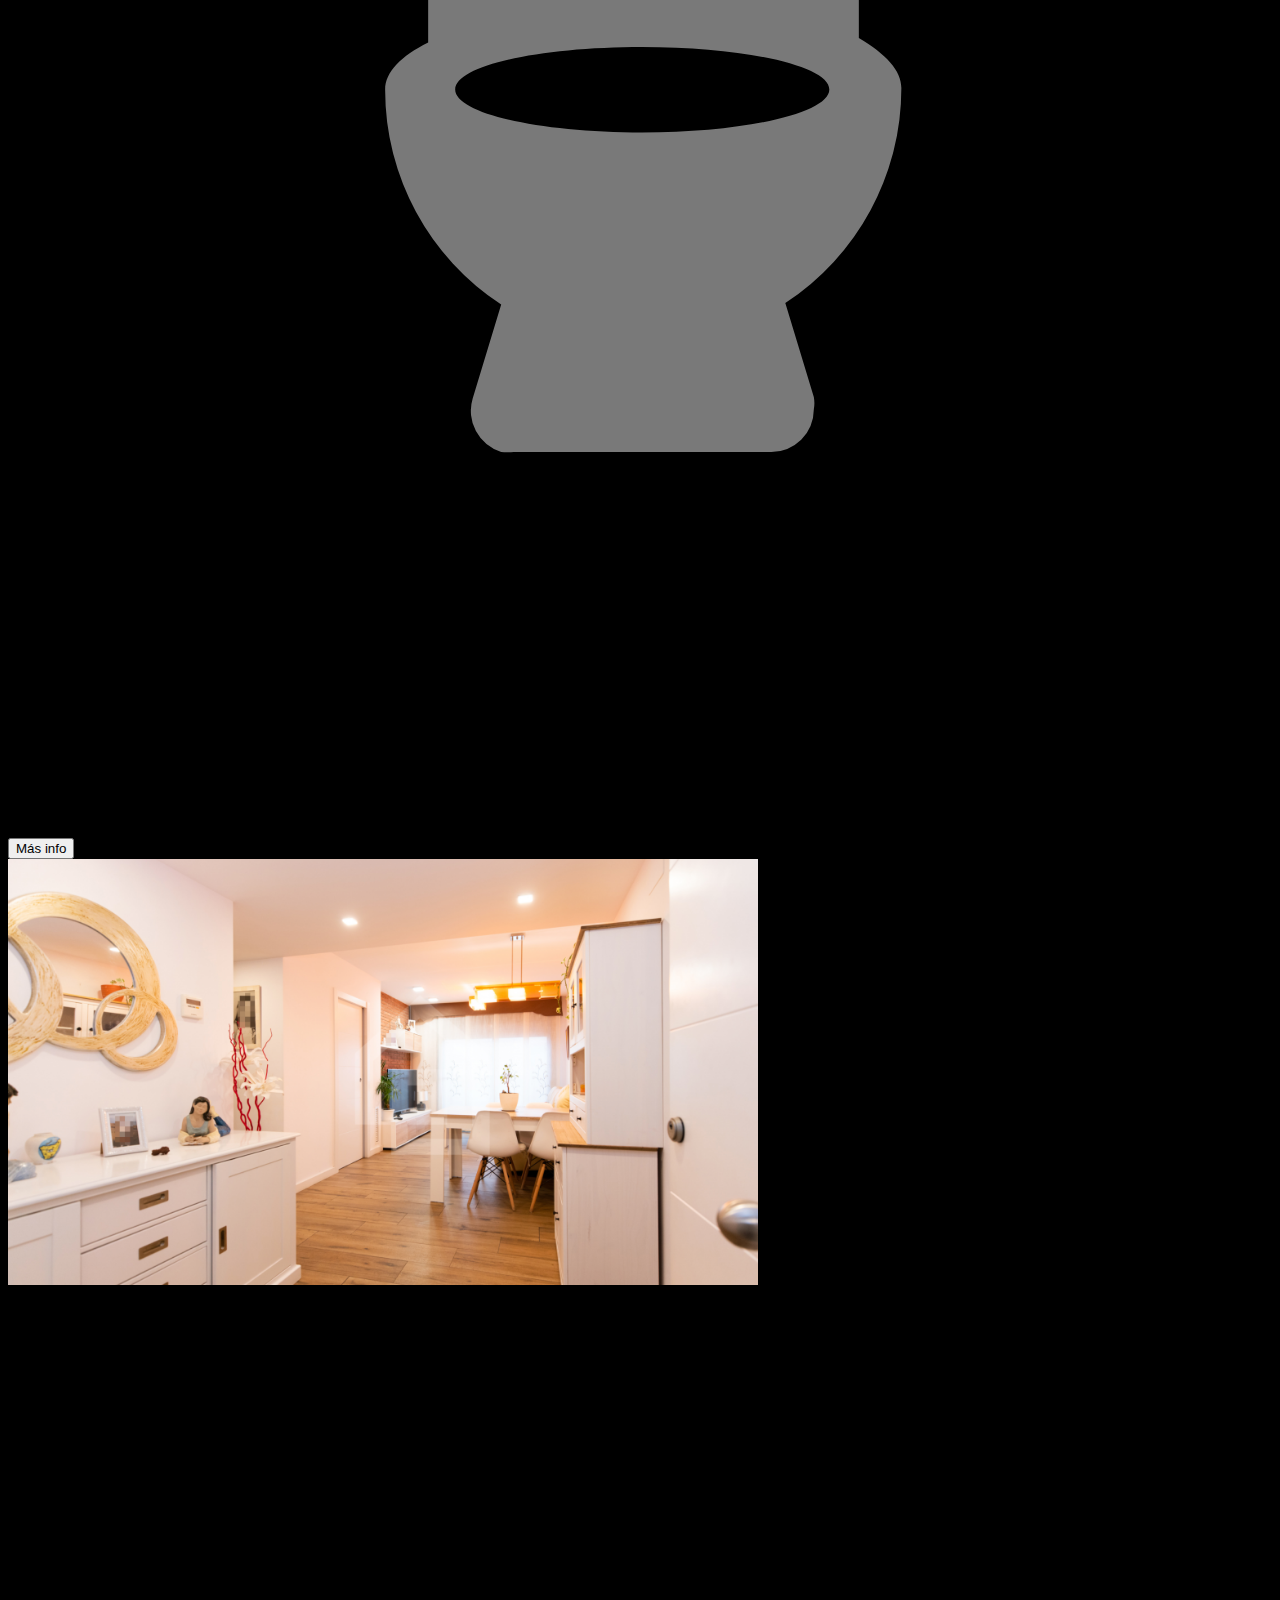
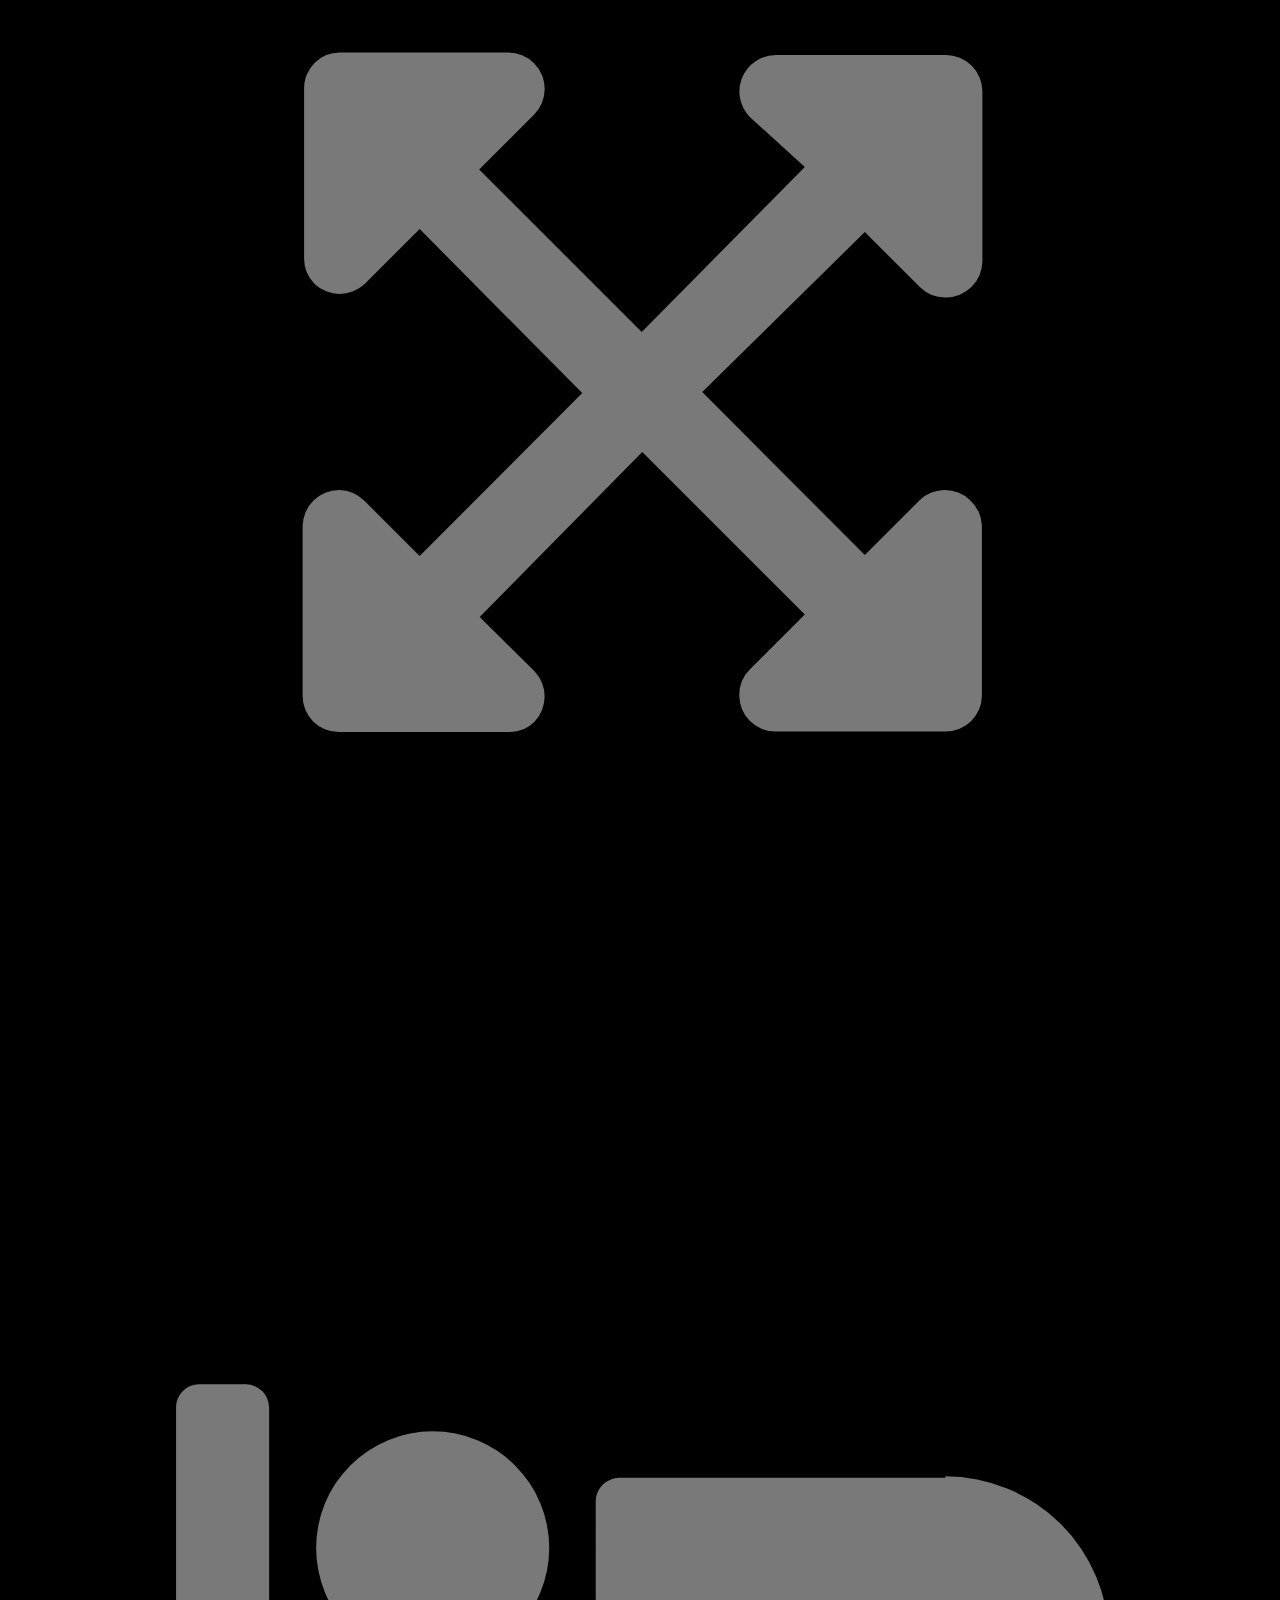
==== commit ca7d0471: "Merge pull request #3 from IAmNelsonArevalo/feature/adding-sass-config" ====
--- a/index.html
+++ b/index.html
@@ -1,14 +1,142 @@
 <!DOCTYPE html>
 <html lang="en">
-<head>
-    <meta charset="UTF-8">
-    <meta http-equiv="X-UA-Compatible" content="IE=edge">
-    <meta name="viewport" content="width=device-width, initial-scale=1.0">
-    <title>Document</title>
+  <head>
+    <meta charset="UTF-8" />
+    <meta http-equiv="X-UA-Compatible" content="IE=edge" />
+    <meta name="viewport" content="width=device-width, initial-scale=1.0" />
+    <title>Grocasa</title>
     <!-- Links -->
-    <link rel="stylesheet" href="./assets/css/styles.css">
-</head>
-<body>
-    
-</body>
-</html>+    <link rel="stylesheet" href="./assets/css/styles.css" />
+    <link rel="preconnect" href="https://fonts.googleapis.com" />
+    <link rel="preconnect" href="https://fonts.gstatic.com" crossorigin />
+    <link
+      href="https://fonts.googleapis.com/css2?family=Open+Sans:ital,wght@0,300;0,400;0,500;0,600;0,700;0,800;1,300;1,400;1,500;1,600;1,700;1,800&display=swap"
+      rel="stylesheet"
+    />
+  </head>
+  <body>
+    <div class="container">
+      <div class="logo">
+        <img src="./assets/images/Grocasa.png" alt="Grocasa logo" />
+      </div>
+      <div class="row">
+        <div class="col-6">
+          <div class="card">
+            <img src="./assets/images/Rectangle -3@2x.png" alt="Product Card" />
+            <h3 class="card-title">Ático Dúplex de Obra Nueva</h3>
+            <span class="card-description"
+              >Marianao, Sant Boi de Llobregat</span
+            >
+            <div class="row-items">
+              <div class="first-item">
+                <img src="./assets/images/WEB_MATERIAL-11.svg" alt="" />
+                <span>102m^</span>
+              </div>
+              <div class="second-item">
+                <img src="./assets/images/WEB_MATERIAL-10.svg" alt="" />
+                <span>3</span>
+              </div>
+              <div class="third-item">
+                <img src="./assets/images/WEB_MATERIAL-09.svg" alt="" />
+                <span>3</span>
+              </div>
+              <div class="fourth-item">
+                <h1>330.000€</h1>
+              </div>
+              <a href="./details.html" class="fiveth-item">
+                <button class="button-redirect" id="redirect">Más info</button>
+              </a>
+            </div>
+          </div>
+        </div>
+        <div class="col-6">
+          <div class="card">
+            <img src="./assets/images/Rectangle -3@2x.png" alt="Product Card" />
+            <h3 class="card-title">Ático Dúplex de Obra Nueva</h3>
+            <span class="card-description"
+              >Marianao, Sant Boi de Llobregat</span
+            >
+            <div class="row-items">
+              <div class="first-item">
+                <img src="./assets/images/WEB_MATERIAL-11.svg" alt="" />
+                <span>102m^</span>
+              </div>
+              <div class="second-item">
+                <img src="./assets/images/WEB_MATERIAL-10.svg" alt="" />
+                <span>3</span>
+              </div>
+              <div class="third-item">
+                <img src="./assets/images/WEB_MATERIAL-09.svg" alt="" />
+                <span>3</span>
+              </div>
+              <div class="fourth-item">
+                <h1>330.000€</h1>
+              </div>
+              <a href="./details.html" class="fiveth-item">
+                <button class="button-redirect" id="redirect2">Más info</button>
+              </a>
+            </div>
+          </div>
+        </div>
+        <div class="col-6">
+          <div class="card">
+            <img src="./assets/images/Rectangle -3@2x.png" alt="Product Card" />
+            <h3 class="card-title">Ático Dúplex de Obra Nueva</h3>
+            <span class="card-description"
+              >Marianao, Sant Boi de Llobregat</span
+            >
+            <div class="row-items">
+              <div class="first-item">
+                <img src="./assets/images/WEB_MATERIAL-11.svg" alt="" />
+                <span>102m^</span>
+              </div>
+              <div class="second-item">
+                <img src="./assets/images/WEB_MATERIAL-10.svg" alt="" />
+                <span>3</span>
+              </div>
+              <div class="third-item">
+                <img src="./assets/images/WEB_MATERIAL-09.svg" alt="" />
+                <span>3</span>
+              </div>
+              <div class="fourth-item">
+                <h1>330.000€</h1>
+              </div>
+              <a href="./details.html" class="fiveth-item">
+                <button class="button-redirect" id="redirect3">Más info</button>
+              </a>
+            </div>
+          </div>
+        </div>
+        <div class="col-6">
+          <div class="card">
+            <img src="./assets/images/Rectangle -3@2x.png" alt="Product Card" />
+            <h3 class="card-title">Ático Dúplex de Obra Nueva</h3>
+            <span class="card-description"
+              >Marianao, Sant Boi de Llobregat</span
+            >
+            <div class="row-items">
+              <div class="first-item">
+                <img src="./assets/images/WEB_MATERIAL-11.svg" alt="" />
+                <span>102m^</span>
+              </div>
+              <div class="second-item">
+                <img src="./assets/images/WEB_MATERIAL-10.svg" alt="" />
+                <span>3</span>
+              </div>
+              <div class="third-item">
+                <img src="./assets/images/WEB_MATERIAL-09.svg" alt="" />
+                <span>3</span>
+              </div>
+              <div class="fourth-item">
+                <h1>330.000€</h1>
+              </div>
+              <a href="./details.html" class="fiveth-item">
+                <button class="button-redirect" id="redirect4">Más info</button>
+              </a>
+            </div>
+          </div>
+        </div>
+      </div>
+    </div>
+  </body>
+</html>
